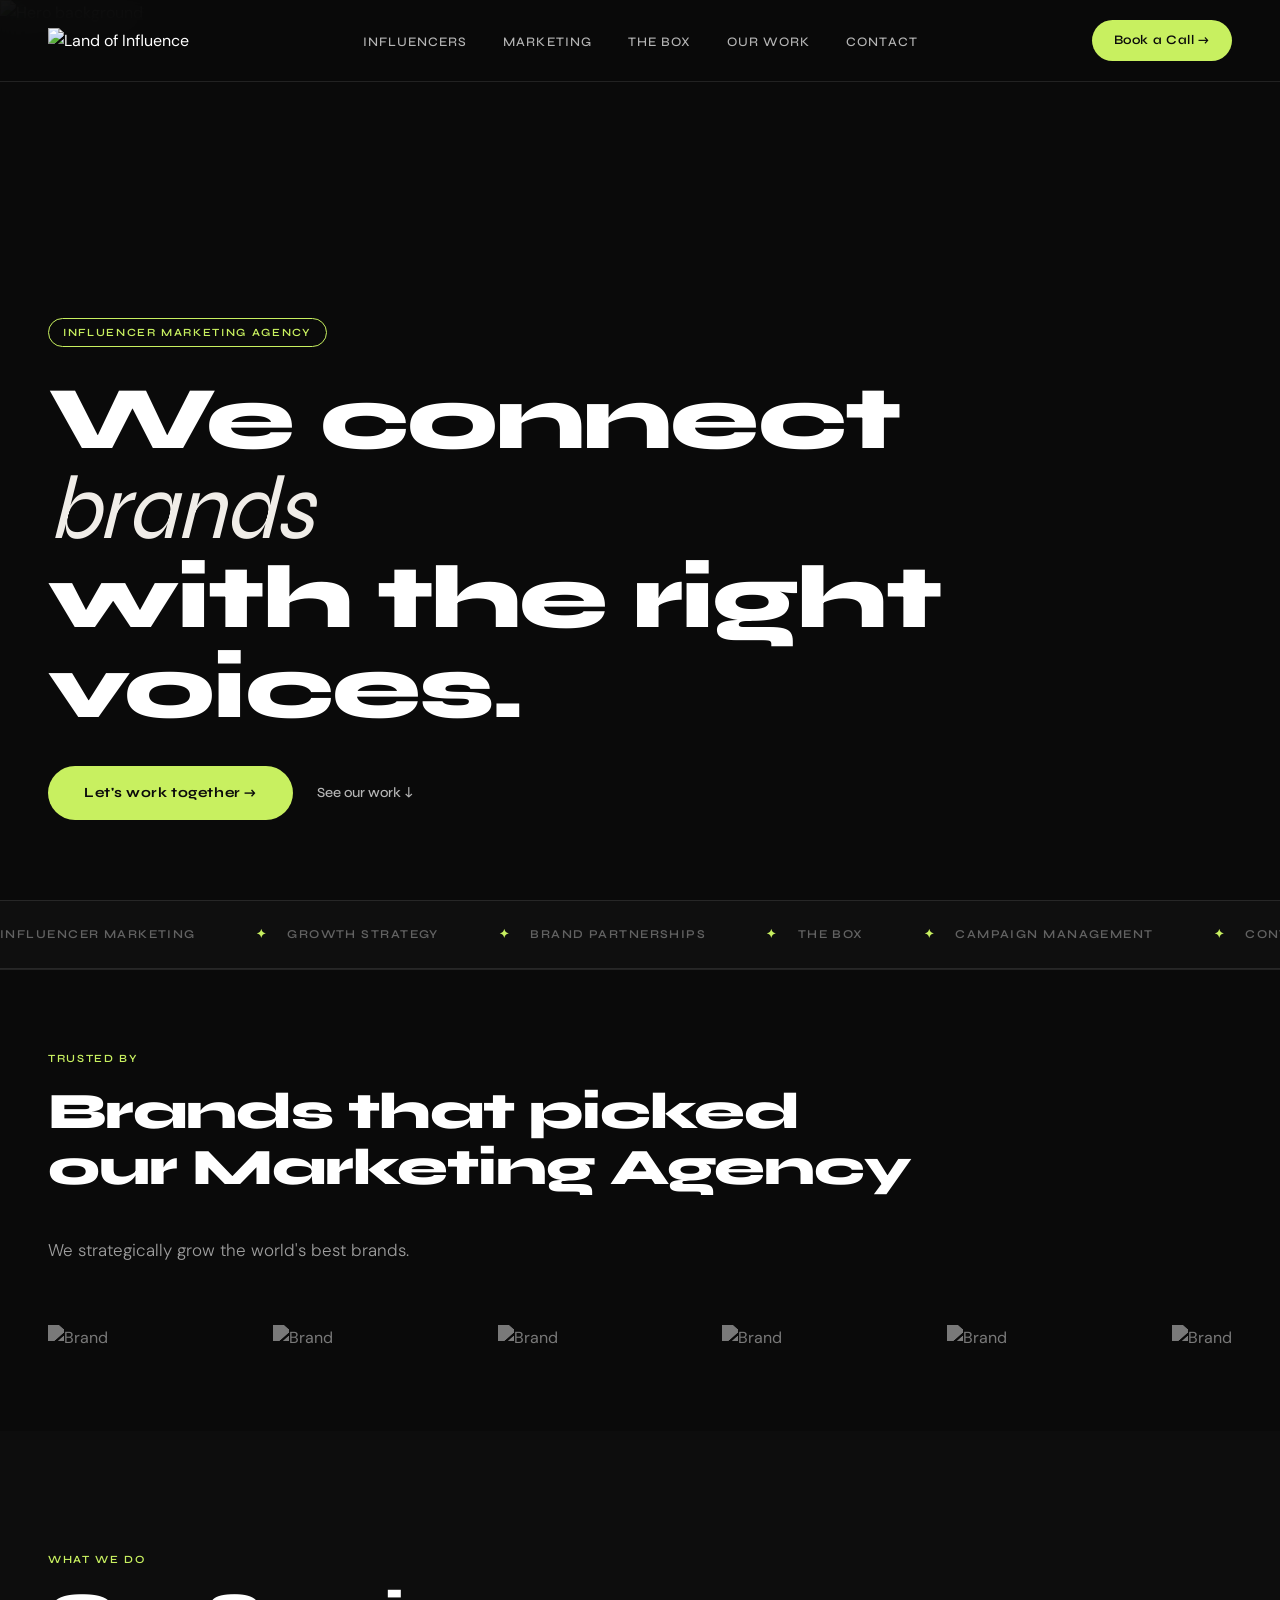
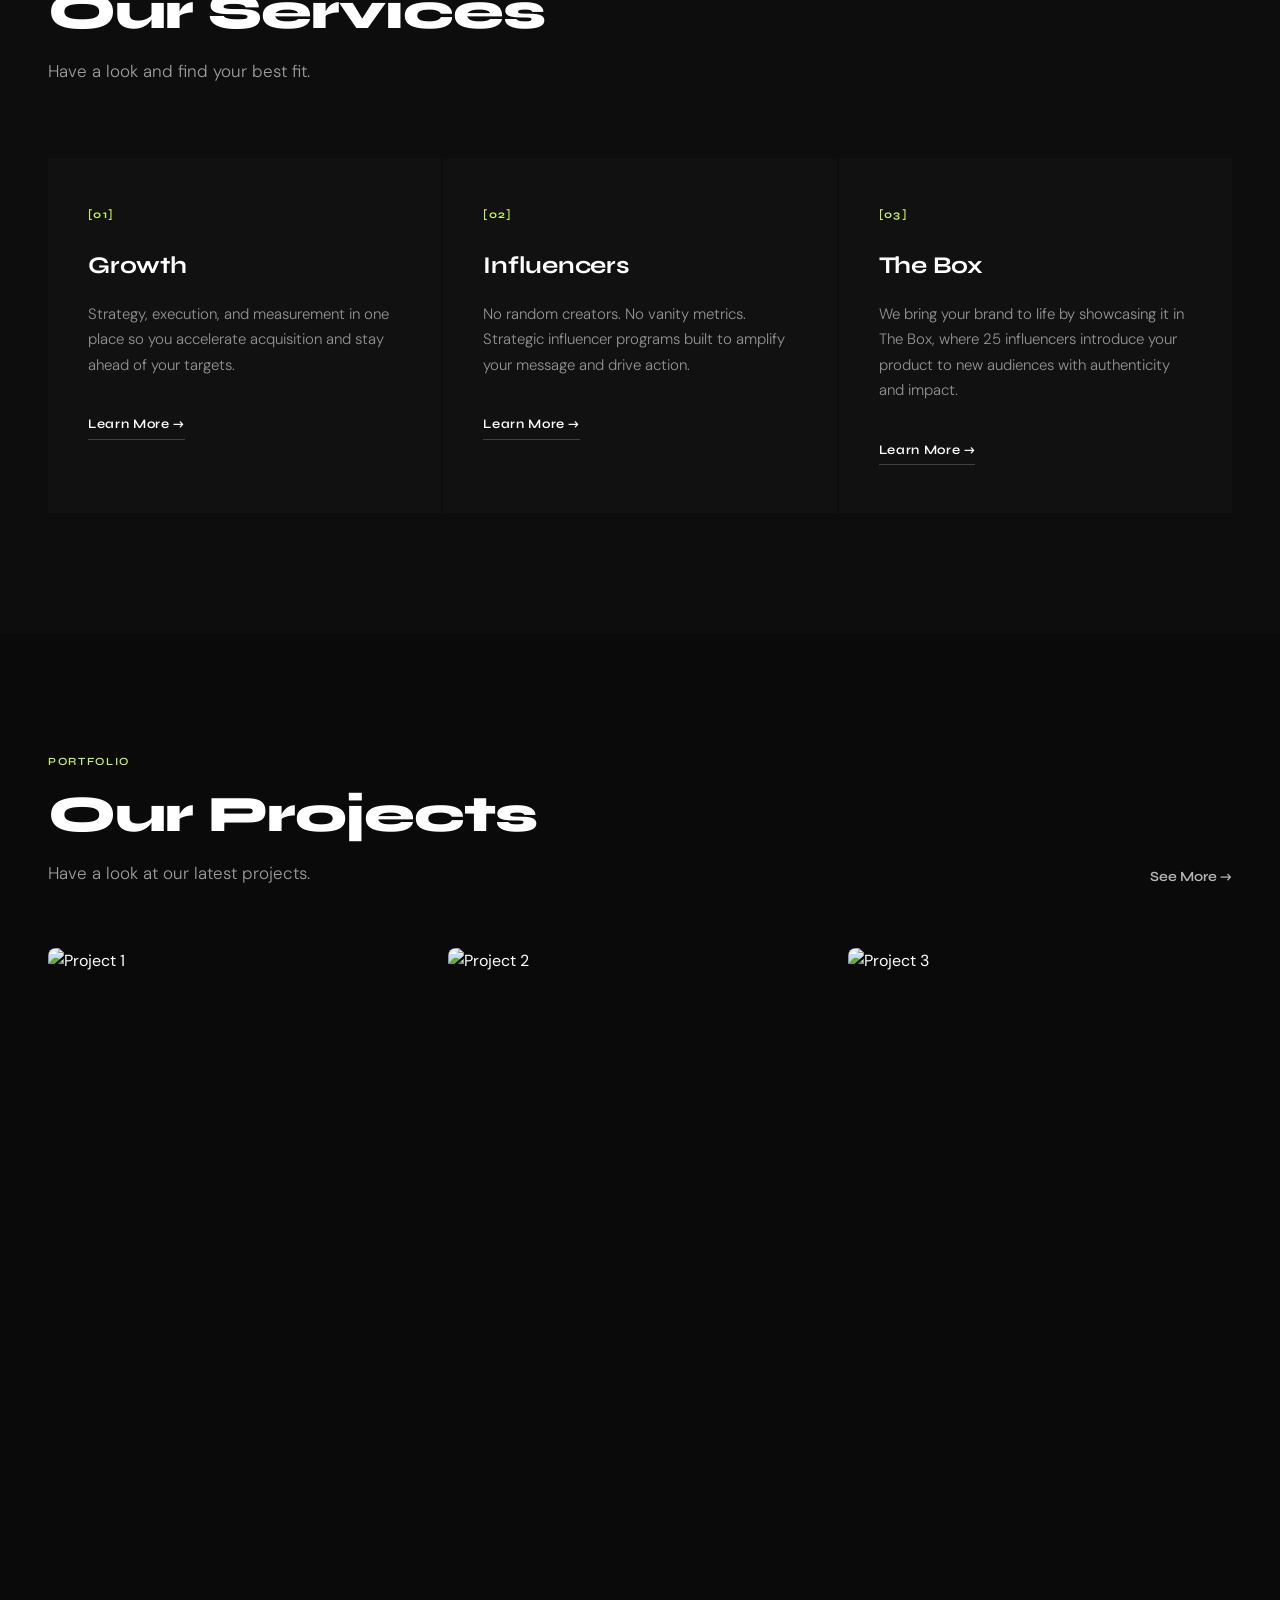
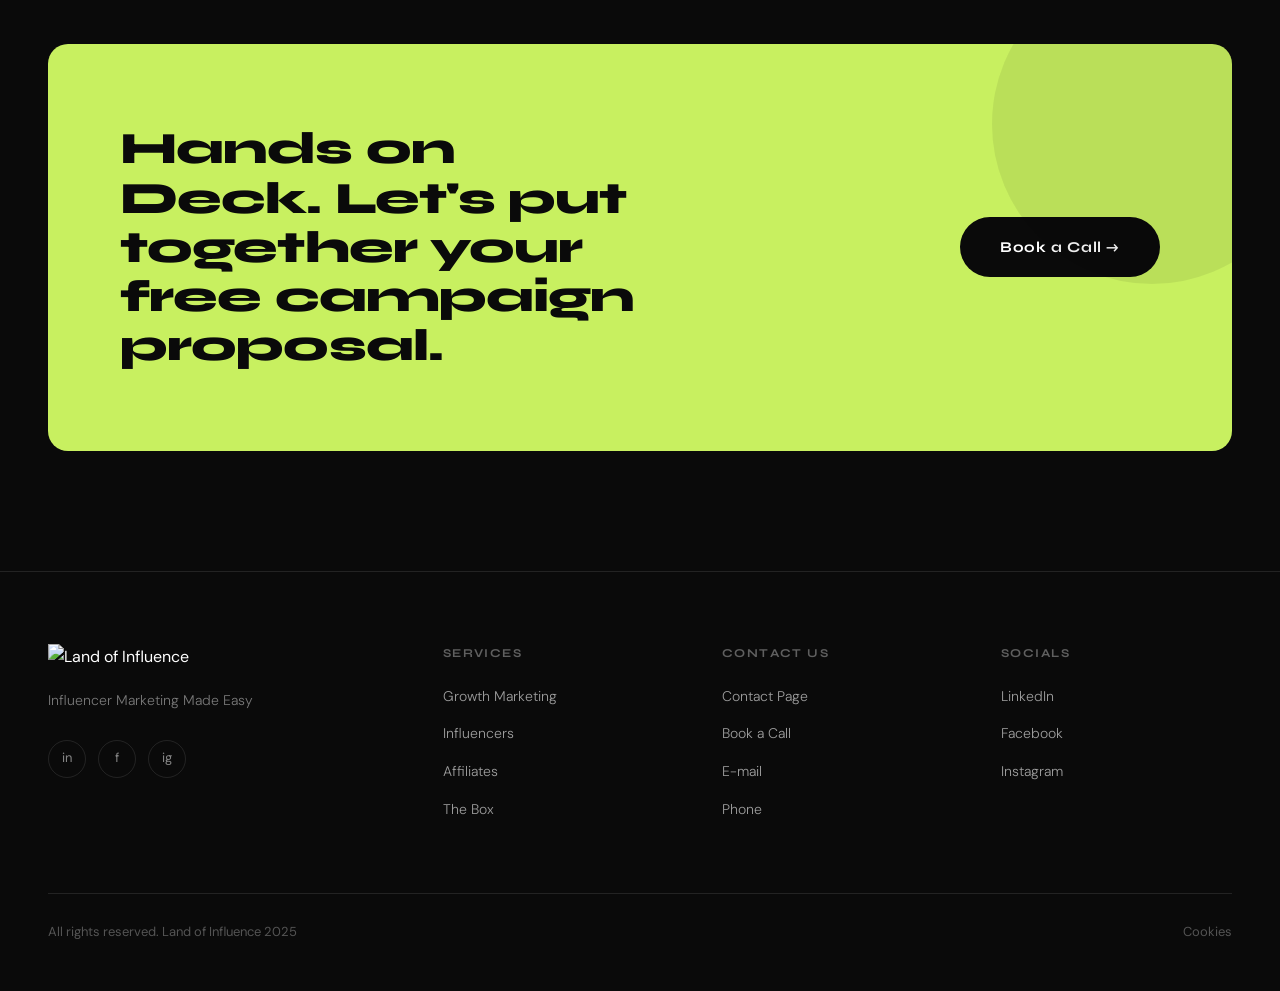
==== index.html @ e24b4d00 "Add files via upload" ====
<!DOCTYPE html>
<html lang="en">
<head>
  <meta charset="UTF-8" />
  <meta name="viewport" content="width=device-width, initial-scale=1.0" />
  <title>Land of Influence</title>
  <link href="https://fonts.googleapis.com/css2?family=Syne:wght@400;500;600;700;800&family=DM+Sans:ital,wght@0,300;0,400;0,500;1,300&display=swap" rel="stylesheet" />
  <style>
    :root {
      --black: #0a0a0a;
      --white: #ffffff;
      --off-white: #f0ede8;
      --accent: #c8f060;
      --gray: #888;
      --border: rgba(255,255,255,0.1);
    }

    *, *::before, *::after { box-sizing: border-box; margin: 0; padding: 0; }

    html { scroll-behavior: smooth; }

    body {
      background: var(--black);
      color: var(--white);
      font-family: 'DM Sans', sans-serif;
      font-size: 16px;
      line-height: 1.6;
      overflow-x: hidden;
    }

    a { color: inherit; text-decoration: none; }

    /* ── NAV ── */
    nav {
      position: fixed;
      top: 0; left: 0; right: 0;
      z-index: 100;
      display: flex;
      align-items: center;
      justify-content: space-between;
      padding: 20px 48px;
      background: rgba(10,10,10,0.85);
      backdrop-filter: blur(16px);
      border-bottom: 1px solid var(--border);
    }

    .nav-logo img {
      height: 38px;
      width: auto;
    }

    .nav-links {
      display: flex;
      gap: 36px;
      list-style: none;
    }

    .nav-links a {
      font-family: 'Syne', sans-serif;
      font-size: 13px;
      font-weight: 500;
      letter-spacing: 0.08em;
      text-transform: uppercase;
      color: rgba(255,255,255,0.7);
      transition: color 0.2s;
    }

    .nav-links a:hover { color: var(--white); }

    .nav-cta {
      font-family: 'Syne', sans-serif;
      font-size: 13px;
      font-weight: 600;
      letter-spacing: 0.05em;
      color: var(--black);
      background: var(--accent);
      padding: 10px 22px;
      border-radius: 100px;
      transition: opacity 0.2s, transform 0.2s;
    }

    .nav-cta:hover { opacity: 0.85; transform: scale(1.03); }

    .hamburger { display: none; flex-direction: column; gap: 5px; cursor: pointer; }
    .hamburger span { display: block; width: 24px; height: 2px; background: var(--white); border-radius: 2px; }

    /* ── HERO ── */
    .hero {
      min-height: 100vh;
      display: flex;
      flex-direction: column;
      justify-content: flex-end;
      padding: 0 48px 80px;
      position: relative;
      overflow: hidden;
    }

    .hero-bg {
      position: absolute;
      inset: 0;
      z-index: 0;
    }

    .hero-bg img {
      width: 100%;
      height: 100%;
      object-fit: cover;
      opacity: 0.55;
    }

    .hero-bg::after {
      content: '';
      position: absolute;
      inset: 0;
      background: linear-gradient(to bottom, rgba(10,10,10,0.3) 0%, rgba(10,10,10,0.85) 100%);
    }

    .hero-content {
      position: relative;
      z-index: 1;
      max-width: 900px;
      animation: fadeUp 1s ease both;
    }

    .hero-tag {
      display: inline-block;
      font-family: 'Syne', sans-serif;
      font-size: 11px;
      font-weight: 600;
      letter-spacing: 0.15em;
      text-transform: uppercase;
      color: var(--accent);
      border: 1px solid var(--accent);
      padding: 5px 14px;
      border-radius: 100px;
      margin-bottom: 28px;
    }

    .hero h1 {
      font-family: 'Syne', sans-serif;
      font-size: clamp(52px, 7vw, 96px);
      font-weight: 800;
      line-height: 1.0;
      letter-spacing: -0.02em;
      margin-bottom: 32px;
    }

    .hero h1 em {
      font-style: italic;
      font-weight: 400;
      color: var(--off-white);
    }

    .hero-cta-row {
      display: flex;
      align-items: center;
      gap: 24px;
      flex-wrap: wrap;
    }

    .btn-primary {
      font-family: 'Syne', sans-serif;
      font-size: 14px;
      font-weight: 700;
      letter-spacing: 0.04em;
      color: var(--black);
      background: var(--accent);
      padding: 16px 36px;
      border-radius: 100px;
      transition: transform 0.2s, box-shadow 0.2s;
      display: inline-flex;
      align-items: center;
      gap: 8px;
    }

    .btn-primary:hover {
      transform: translateY(-2px);
      box-shadow: 0 8px 32px rgba(200,240,96,0.35);
    }

    .btn-ghost {
      font-family: 'Syne', sans-serif;
      font-size: 14px;
      font-weight: 500;
      color: rgba(255,255,255,0.7);
      display: inline-flex;
      align-items: center;
      gap: 8px;
      transition: color 0.2s;
    }

    .btn-ghost:hover { color: var(--white); }

    /* ── MARQUEE ── */
    .marquee-section {
      padding: 24px 0;
      border-top: 1px solid var(--border);
      border-bottom: 1px solid var(--border);
      overflow: hidden;
      background: rgba(255,255,255,0.02);
    }

    .marquee-track {
      display: flex;
      gap: 60px;
      animation: marquee 28s linear infinite;
      white-space: nowrap;
    }

    .marquee-track:hover { animation-play-state: paused; }

    .marquee-item {
      font-family: 'Syne', sans-serif;
      font-size: 12px;
      font-weight: 600;
      letter-spacing: 0.12em;
      text-transform: uppercase;
      color: rgba(255,255,255,0.35);
      flex-shrink: 0;
    }

    .marquee-dot {
      color: var(--accent);
      margin-right: -40px;
    }

    @keyframes marquee {
      from { transform: translateX(0); }
      to { transform: translateX(-50%); }
    }

    /* ── SECTION SHARED ── */
    section { padding: 120px 48px; }

    .section-label {
      font-family: 'Syne', sans-serif;
      font-size: 11px;
      font-weight: 600;
      letter-spacing: 0.15em;
      text-transform: uppercase;
      color: var(--accent);
      margin-bottom: 16px;
    }

    .section-title {
      font-family: 'Syne', sans-serif;
      font-size: clamp(32px, 4vw, 52px);
      font-weight: 800;
      line-height: 1.1;
      letter-spacing: -0.02em;
    }

    .section-sub {
      font-size: 17px;
      font-weight: 300;
      color: rgba(255,255,255,0.6);
      max-width: 560px;
      margin-top: 16px;
      line-height: 1.7;
    }

    /* ── BRANDS ── */
    .brands-section { padding: 80px 48px; border-top: 1px solid var(--border); }

    .brands-header {
      display: flex;
      align-items: flex-end;
      justify-content: space-between;
      margin-bottom: 60px;
      gap: 24px;
      flex-wrap: wrap;
    }

    .brands-grid {
      display: flex;
      align-items: center;
      justify-content: space-between;
      gap: 48px;
      flex-wrap: wrap;
    }

    .brand-logo {
      opacity: 0.45;
      filter: brightness(0) invert(1);
      transition: opacity 0.3s;
      max-height: 36px;
      max-width: 140px;
      object-fit: contain;
    }

    .brand-logo:hover { opacity: 0.9; }

    /* ── SERVICES ── */
    .services-section { background: #0d0d0d; }

    .services-header {
      display: flex;
      align-items: flex-end;
      justify-content: space-between;
      margin-bottom: 72px;
      gap: 24px;
      flex-wrap: wrap;
    }

    .services-grid {
      display: grid;
      grid-template-columns: repeat(3, 1fr);
      gap: 2px;
    }

    .service-card {
      background: #111;
      padding: 48px 40px;
      transition: background 0.3s;
      position: relative;
      overflow: hidden;
    }

    .service-card::before {
      content: '';
      position: absolute;
      top: 0; left: 0; right: 0;
      height: 2px;
      background: var(--accent);
      transform: scaleX(0);
      transform-origin: left;
      transition: transform 0.4s ease;
    }

    .service-card:hover { background: #161616; }
    .service-card:hover::before { transform: scaleX(1); }

    .service-number {
      font-family: 'Syne', sans-serif;
      font-size: 11px;
      font-weight: 700;
      letter-spacing: 0.12em;
      color: var(--accent);
      margin-bottom: 24px;
    }

    .service-title {
      font-family: 'Syne', sans-serif;
      font-size: 24px;
      font-weight: 700;
      letter-spacing: -0.01em;
      margin-bottom: 16px;
    }

    .service-desc {
      font-size: 15px;
      font-weight: 300;
      color: rgba(255,255,255,0.55);
      line-height: 1.7;
      margin-bottom: 32px;
    }

    .service-link {
      font-family: 'Syne', sans-serif;
      font-size: 13px;
      font-weight: 600;
      letter-spacing: 0.05em;
      color: var(--white);
      display: inline-flex;
      align-items: center;
      gap: 8px;
      border-bottom: 1px solid rgba(255,255,255,0.2);
      padding-bottom: 4px;
      transition: border-color 0.2s, gap 0.2s;
    }

    .service-link:hover { border-color: var(--accent); gap: 12px; }

    /* ── PROJECTS ── */
    .projects-section { padding: 120px 48px; }

    .projects-header {
      display: flex;
      align-items: flex-end;
      justify-content: space-between;
      margin-bottom: 60px;
      flex-wrap: wrap;
      gap: 24px;
    }

    .projects-grid {
      display: grid;
      grid-template-columns: repeat(3, 1fr);
      gap: 16px;
    }

    .project-card {
      aspect-ratio: 2/3;
      overflow: hidden;
      border-radius: 8px;
      position: relative;
      cursor: pointer;
    }

    .project-card img {
      width: 100%;
      height: 100%;
      object-fit: cover;
      transition: transform 0.6s ease;
    }

    .project-card:hover img { transform: scale(1.05); }

    .project-card-overlay {
      position: absolute;
      inset: 0;
      background: linear-gradient(to top, rgba(0,0,0,0.7) 0%, transparent 60%);
      opacity: 0;
      transition: opacity 0.3s;
      display: flex;
      align-items: flex-end;
      padding: 28px;
    }

    .project-card:hover .project-card-overlay { opacity: 1; }

    .project-card-label {
      font-family: 'Syne', sans-serif;
      font-size: 13px;
      font-weight: 600;
      letter-spacing: 0.05em;
      color: var(--white);
    }

    /* ── CTA BANNER ── */
    .cta-banner {
      margin: 0 48px 120px;
      border-radius: 20px;
      background: var(--accent);
      padding: 80px 72px;
      display: flex;
      align-items: center;
      justify-content: space-between;
      gap: 48px;
      flex-wrap: wrap;
      position: relative;
      overflow: hidden;
    }

    .cta-banner::before {
      content: '';
      position: absolute;
      top: -80px; right: -80px;
      width: 320px; height: 320px;
      border-radius: 50%;
      background: rgba(0,0,0,0.07);
    }

    .cta-banner-title {
      font-family: 'Syne', sans-serif;
      font-size: clamp(28px, 3.5vw, 48px);
      font-weight: 800;
      color: var(--black);
      line-height: 1.1;
      letter-spacing: -0.02em;
      max-width: 520px;
    }

    .btn-dark {
      font-family: 'Syne', sans-serif;
      font-size: 15px;
      font-weight: 700;
      letter-spacing: 0.04em;
      color: var(--white);
      background: var(--black);
      padding: 18px 40px;
      border-radius: 100px;
      transition: transform 0.2s, box-shadow 0.2s;
      white-space: nowrap;
      display: inline-flex;
      align-items: center;
      gap: 10px;
    }

    .btn-dark:hover {
      transform: translateY(-2px);
      box-shadow: 0 12px 40px rgba(0,0,0,0.35);
    }

    /* ── FOOTER ── */
    footer {
      border-top: 1px solid var(--border);
      padding: 72px 48px 48px;
    }

    .footer-top {
      display: grid;
      grid-template-columns: 1.5fr 1fr 1fr 1fr;
      gap: 48px;
      margin-bottom: 72px;
    }

    .footer-brand-logo {
      height: 42px;
      width: auto;
      margin-bottom: 20px;
    }

    .footer-tagline {
      font-size: 14px;
      font-weight: 300;
      color: rgba(255,255,255,0.45);
      line-height: 1.6;
      max-width: 240px;
      margin-bottom: 28px;
    }

    .footer-socials {
      display: flex;
      gap: 12px;
    }

    .social-btn {
      width: 38px; height: 38px;
      border: 1px solid var(--border);
      border-radius: 50%;
      display: flex;
      align-items: center;
      justify-content: center;
      color: rgba(255,255,255,0.5);
      font-size: 13px;
      transition: border-color 0.2s, color 0.2s;
    }

    .social-btn:hover { border-color: var(--white); color: var(--white); }

    .footer-col-title {
      font-family: 'Syne', sans-serif;
      font-size: 12px;
      font-weight: 700;
      letter-spacing: 0.12em;
      text-transform: uppercase;
      color: rgba(255,255,255,0.35);
      margin-bottom: 20px;
    }

    .footer-links {
      list-style: none;
      display: flex;
      flex-direction: column;
      gap: 12px;
    }

    .footer-links a {
      font-size: 14px;
      font-weight: 300;
      color: rgba(255,255,255,0.6);
      transition: color 0.2s;
    }

    .footer-links a:hover { color: var(--white); }

    .footer-bottom {
      border-top: 1px solid var(--border);
      padding-top: 28px;
      display: flex;
      align-items: center;
      justify-content: space-between;
      flex-wrap: wrap;
      gap: 16px;
    }

    .footer-copy {
      font-size: 13px;
      color: rgba(255,255,255,0.3);
    }

    /* ── ANIMATIONS ── */
    @keyframes fadeUp {
      from { opacity: 0; transform: translateY(32px); }
      to { opacity: 1; transform: translateY(0); }
    }

    .fade-up {
      opacity: 0;
      transform: translateY(24px);
      transition: opacity 0.7s ease, transform 0.7s ease;
    }

    .fade-up.visible {
      opacity: 1;
      transform: translateY(0);
    }

    /* ── MOBILE ── */
    @media (max-width: 900px) {
      nav { padding: 16px 24px; }
      .nav-links, .nav-cta { display: none; }
      .hamburger { display: flex; }

      section, .brands-section { padding: 80px 24px; }
      .hero { padding: 0 24px 64px; }

      .services-grid { grid-template-columns: 1fr; }
      .projects-grid { grid-template-columns: 1fr 1fr; }

      .cta-banner { margin: 0 24px 80px; padding: 48px 32px; }

      .footer-top { grid-template-columns: 1fr 1fr; gap: 40px; }

      .brands-header, .services-header, .projects-header { flex-direction: column; align-items: flex-start; }
    }

    @media (max-width: 560px) {
      .projects-grid { grid-template-columns: 1fr; }
      .footer-top { grid-template-columns: 1fr; }
    }
  </style>
</head>
<body>

  <!-- NAV -->
  <nav>
    <a href="/" class="nav-logo">
      <img src="https://framerusercontent.com/images/yzHXQ9xClE8o373j4yWtCoLI.png?scale-down-to=512" alt="Land of Influence" />
    </a>
    <ul class="nav-links">
      <li><a href="/influencers">Influencers</a></li>
      <li><a href="/marketing">Marketing</a></li>
      <li><a href="/the-box">The Box</a></li>
      <li><a href="/work">Our Work</a></li>
      <li><a href="/worktogether">Contact</a></li>
    </ul>
    <a href="https://calendly.com/cuba-percy/30min" class="nav-cta">Book a Call →</a>
    <div class="hamburger">
      <span></span><span></span><span></span>
    </div>
  </nav>

  <!-- HERO -->
  <section class="hero">
    <div class="hero-bg">
      <img src="https://framerusercontent.com/images/YAJjFTtRIIezxKmMY76kjGZM0.png?width=1496" alt="Hero background" />
    </div>
    <div class="hero-content">
      <span class="hero-tag">Influencer Marketing Agency</span>
      <h1>We connect <em>brands</em><br>with the right<br>voices.</h1>
      <div class="hero-cta-row">
        <a href="https://www.landofinfluence.com/worktogether" class="btn-primary">Let's work together →</a>
        <a href="https://www.landofinfluence.com/work" class="btn-ghost">See our work ↓</a>
      </div>
    </div>
  </section>

  <!-- MARQUEE -->
  <div class="marquee-section">
    <div class="marquee-track">
      <span class="marquee-item">Influencer Marketing</span>
      <span class="marquee-item marquee-dot">✦</span>
      <span class="marquee-item">Growth Strategy</span>
      <span class="marquee-item marquee-dot">✦</span>
      <span class="marquee-item">Brand Partnerships</span>
      <span class="marquee-item marquee-dot">✦</span>
      <span class="marquee-item">The Box</span>
      <span class="marquee-item marquee-dot">✦</span>
      <span class="marquee-item">Campaign Management</span>
      <span class="marquee-item marquee-dot">✦</span>
      <span class="marquee-item">Content Creation</span>
      <span class="marquee-item marquee-dot">✦</span>
      <!-- duplicate for seamless loop -->
      <span class="marquee-item">Influencer Marketing</span>
      <span class="marquee-item marquee-dot">✦</span>
      <span class="marquee-item">Growth Strategy</span>
      <span class="marquee-item marquee-dot">✦</span>
      <span class="marquee-item">Brand Partnerships</span>
      <span class="marquee-item marquee-dot">✦</span>
      <span class="marquee-item">The Box</span>
      <span class="marquee-item marquee-dot">✦</span>
      <span class="marquee-item">Campaign Management</span>
      <span class="marquee-item marquee-dot">✦</span>
      <span class="marquee-item">Content Creation</span>
      <span class="marquee-item marquee-dot">✦</span>
    </div>
  </div>

  <!-- BRANDS -->
  <div class="brands-section fade-up">
    <div class="brands-header">
      <div>
        <p class="section-label">Trusted By</p>
        <h2 class="section-title">Brands that picked<br>our Marketing Agency</h2>
      </div>
      <p class="section-sub">We strategically grow the world's best brands.</p>
    </div>
    <div class="brands-grid">
      <img class="brand-logo" src="https://framerusercontent.com/images/hUNUpxiLNXI3P502KZnyhPGhpM.png?width=340" alt="Brand" />
      <img class="brand-logo" src="https://framerusercontent.com/images/YZhXSU03lv9tImhPThQR25WZmY.png?width=151" alt="Brand" />
      <img class="brand-logo" src="https://framerusercontent.com/images/iXaApeGH6dSSlM9boru4qX7GKQ.png?width=242" alt="Brand" />
      <img class="brand-logo" src="https://framerusercontent.com/images/YjoHhdyj2pg56nU5xSpXs2Lvh8.png?width=168" alt="Brand" />
      <img class="brand-logo" src="https://framerusercontent.com/images/BKdK2JFYlvw3COKOmdikF8rNNv4.png?width=340" alt="Brand" />
      <img class="brand-logo" src="https://framerusercontent.com/images/pZrYZi2ZpcvaWxGfoXSSevG7o.png?width=198" alt="Brand" />
    </div>
  </div>

  <!-- SERVICES -->
  <section class="services-section fade-up">
    <div class="services-header">
      <div>
        <p class="section-label">What We Do</p>
        <h2 class="section-title">Our Services</h2>
        <p class="section-sub">Have a look and find your best fit.</p>
      </div>
    </div>
    <div class="services-grid">
      <div class="service-card">
        <p class="service-number">[01]</p>
        <h3 class="service-title">Growth</h3>
        <p class="service-desc">Strategy, execution, and measurement in one place so you accelerate acquisition and stay ahead of your targets.</p>
        <a href="https://www.landofinfluence.com/influencers" class="service-link">Learn More →</a>
      </div>
      <div class="service-card">
        <p class="service-number">[02]</p>
        <h3 class="service-title">Influencers</h3>
        <p class="service-desc">No random creators. No vanity metrics. Strategic influencer programs built to amplify your message and drive action.</p>
        <a href="https://www.landofinfluence.com/marketing" class="service-link">Learn More →</a>
      </div>
      <div class="service-card">
        <p class="service-number">[03]</p>
        <h3 class="service-title">The Box</h3>
        <p class="service-desc">We bring your brand to life by showcasing it in The Box, where 25 influencers introduce your product to new audiences with authenticity and impact.</p>
        <a href="https://www.landofinfluence.com/the-box" class="service-link">Learn More →</a>
      </div>
    </div>
  </section>

  <!-- PROJECTS -->
  <section class="projects-section fade-up">
    <div class="projects-header">
      <div>
        <p class="section-label">Portfolio</p>
        <h2 class="section-title">Our Projects</h2>
        <p class="section-sub">Have a look at our latest projects.</p>
      </div>
      <a href="https://www.landofinfluence.com/work" class="btn-ghost" style="font-family:'Syne',sans-serif;font-size:14px;font-weight:600;">See More →</a>
    </div>
    <div class="projects-grid">
      <div class="project-card">
        <img src="https://framerusercontent.com/images/hGFPg0LpyASaz5XNrZZDMCmm6kE.jpg?width=1024" alt="Project 1" />
        <div class="project-card-overlay"><span class="project-card-label">Campaign 01</span></div>
      </div>
      <div class="project-card">
        <img src="https://framerusercontent.com/images/c8QzXHBgbO9JdvA2eibnDRkCnPg.jpg?width=1024" alt="Project 2" />
        <div class="project-card-overlay"><span class="project-card-label">Campaign 02</span></div>
      </div>
      <div class="project-card">
        <img src="https://framerusercontent.com/images/e314bE9OJglNpn13Zkw5oNH3Nc.jpg?width=800" alt="Project 3" />
        <div class="project-card-overlay"><span class="project-card-label">Campaign 03</span></div>
      </div>
    </div>
  </section>

  <!-- CTA BANNER -->
  <div class="cta-banner fade-up">
    <h2 class="cta-banner-title">Hands on Deck. Let's put together your free campaign proposal.</h2>
    <a href="https://calendly.com/cuba-percy/30min" class="btn-dark">Book a Call →</a>
  </div>

  <!-- FOOTER -->
  <footer>
    <div class="footer-top">
      <div>
        <img class="footer-brand-logo" src="https://framerusercontent.com/images/wNCoqqxRUbwaSRavx7i0xZiAo.png?width=291" alt="Land of Influence" />
        <p class="footer-tagline">Influencer Marketing Made Easy</p>
        <div class="footer-socials">
          <a href="https://linkedin.com" class="social-btn" aria-label="LinkedIn">in</a>
          <a href="https://facebook.com" class="social-btn" aria-label="Facebook">f</a>
          <a href="https://instagram.com" class="social-btn" aria-label="Instagram">ig</a>
        </div>
      </div>
      <div>
        <p class="footer-col-title">Services</p>
        <ul class="footer-links">
          <li><a href="https://www.landofinfluence.com/marketing">Growth Marketing</a></li>
          <li><a href="https://www.landofinfluence.com/influencers">Influencers</a></li>
          <li><a href="https://www.landofinfluence.com/influencers">Affiliates</a></li>
          <li><a href="https://www.landofinfluence.com/the-box">The Box</a></li>
        </ul>
      </div>
      <div>
        <p class="footer-col-title">Contact Us</p>
        <ul class="footer-links">
          <li><a href="https://www.landofinfluence.com/worktogether">Contact Page</a></li>
          <li><a href="https://calendly.com/cuba-percy/30min">Book a Call</a></li>
          <li><a href="mailto:hello@landofinfluence.com">E-mail</a></li>
          <li><a href="tel:+1234567890">Phone</a></li>
        </ul>
      </div>
      <div>
        <p class="footer-col-title">Socials</p>
        <ul class="footer-links">
          <li><a href="https://linkedin.com">LinkedIn</a></li>
          <li><a href="https://facebook.com">Facebook</a></li>
          <li><a href="https://instagram.com">Instagram</a></li>
        </ul>
      </div>
    </div>
    <div class="footer-bottom">
      <p class="footer-copy">All rights reserved. Land of Influence 2025</p>
      <p class="footer-copy">Cookies</p>
    </div>
  </footer>

  <script>
    // Scroll-triggered fade-up
    const observer = new IntersectionObserver((entries) => {
      entries.forEach(e => { if (e.isIntersecting) e.target.classList.add('visible'); });
    }, { threshold: 0.1 });

    document.querySelectorAll('.fade-up').forEach(el => observer.observe(el));

    // Stagger service cards
    document.querySelectorAll('.service-card').forEach((card, i) => {
      card.style.transitionDelay = `${i * 0.1}s`;
      card.classList.add('fade-up');
      observer.observe(card);
    });
  </script>
</body>
</html>
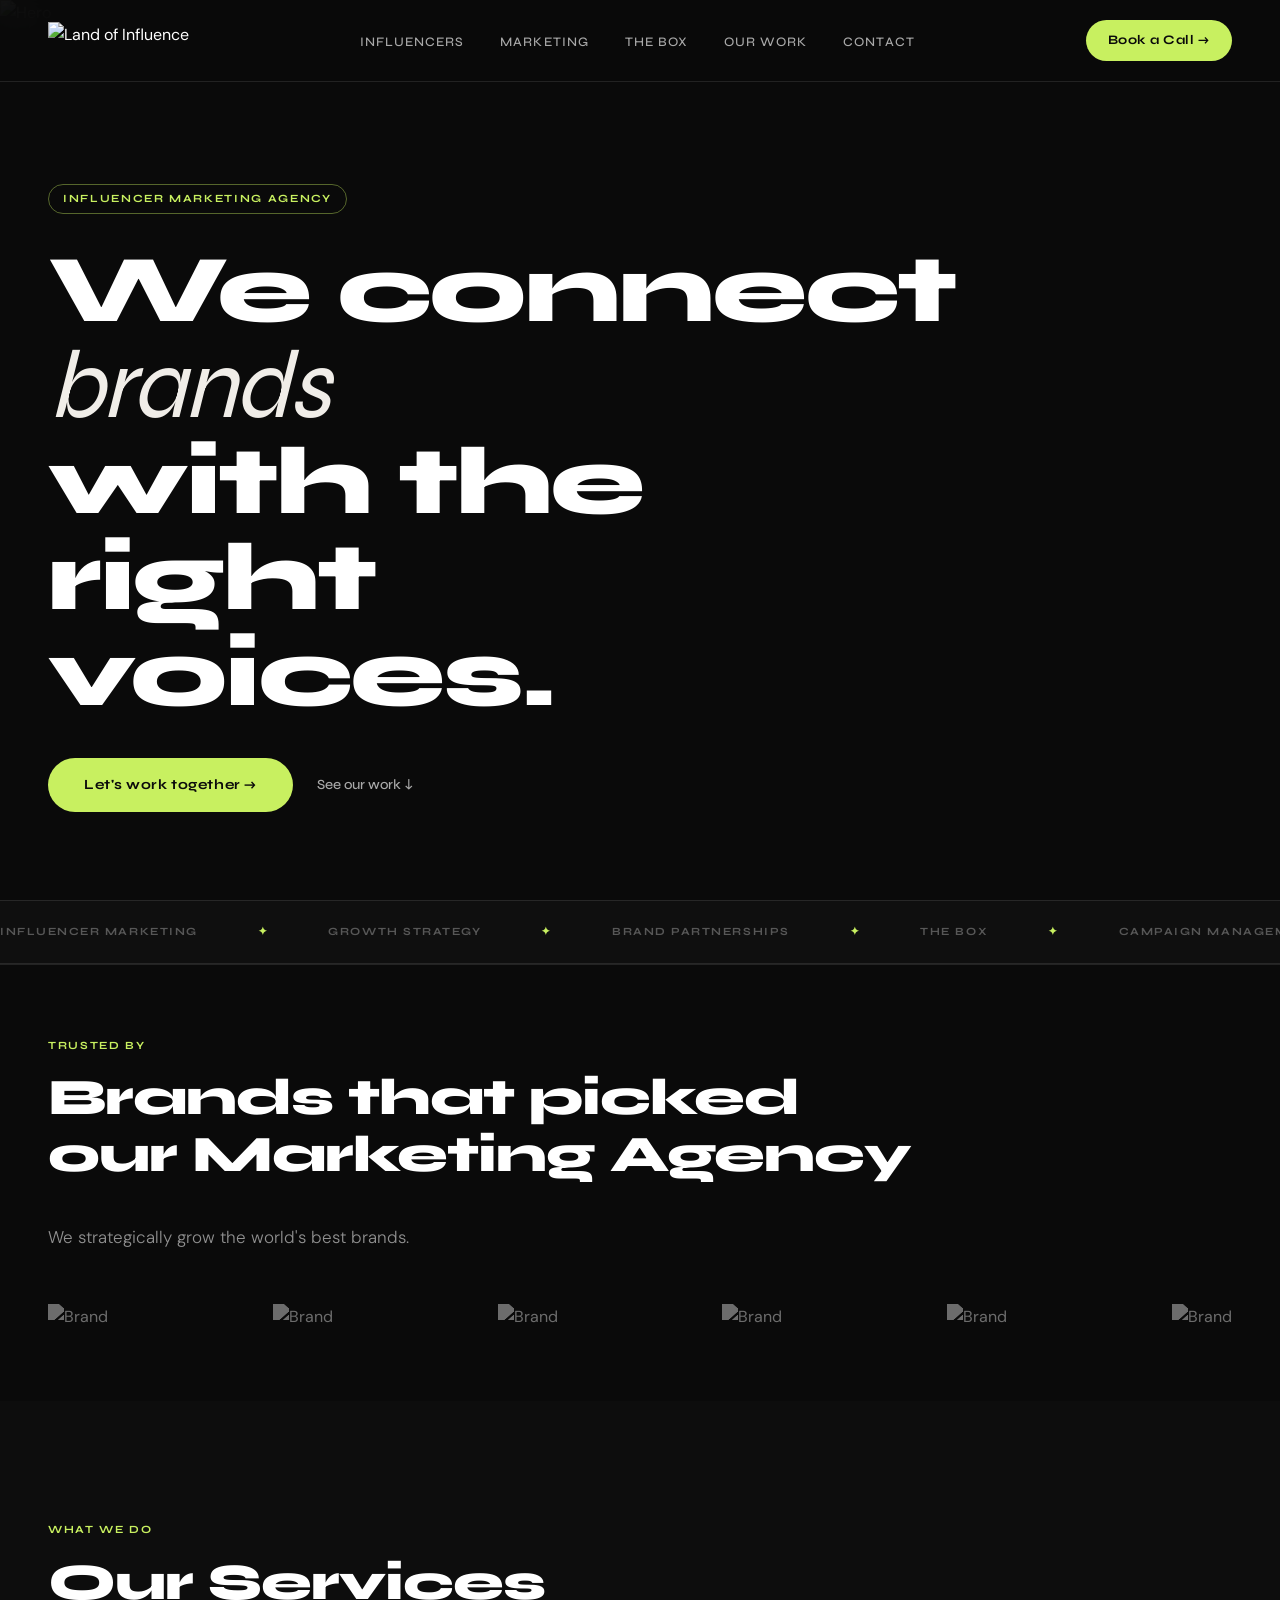
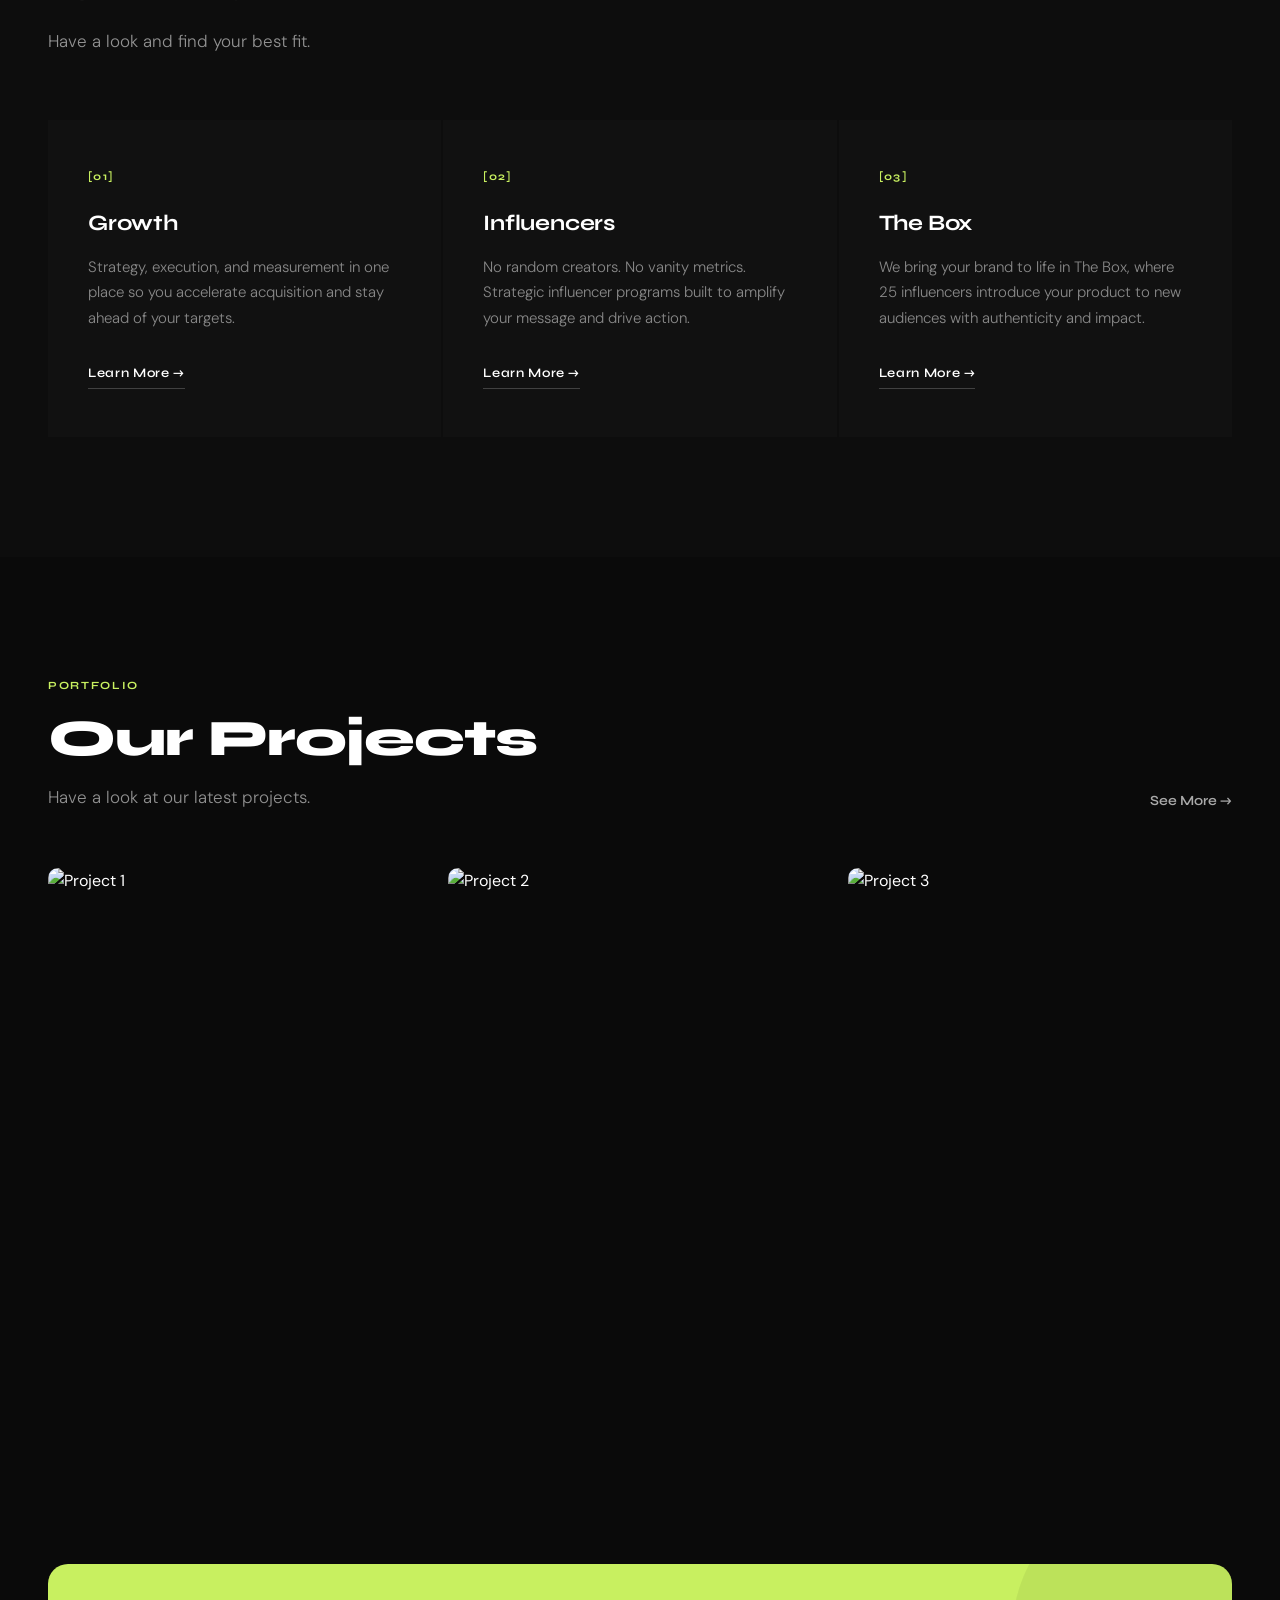
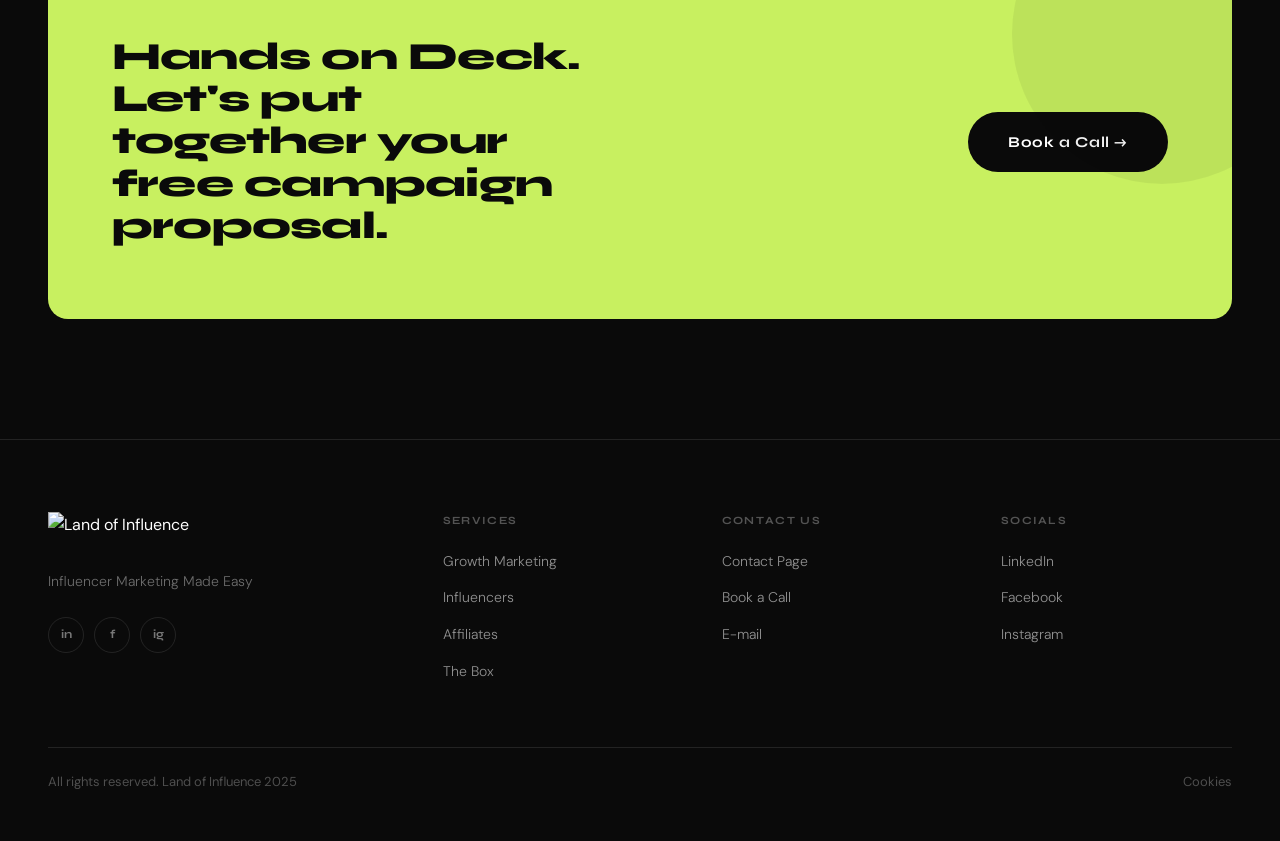
==== commit 9d342c39: "Add files via upload" ====
--- a/index.html
+++ b/index.html
@@ -3,703 +3,103 @@
 <head>
   <meta charset="UTF-8" />
   <meta name="viewport" content="width=device-width, initial-scale=1.0" />
-  <title>Land of Influence</title>
-  <link href="https://fonts.googleapis.com/css2?family=Syne:wght@400;500;600;700;800&family=DM+Sans:ital,wght@0,300;0,400;0,500;1,300&display=swap" rel="stylesheet" />
+  <title>Land of Influence — Influencer Marketing Agency</title>
+  <link rel="stylesheet" href="shared.css" />
   <style>
-    :root {
-      --black: #0a0a0a;
-      --white: #ffffff;
-      --off-white: #f0ede8;
-      --accent: #c8f060;
-      --gray: #888;
-      --border: rgba(255,255,255,0.1);
-    }
-
-    *, *::before, *::after { box-sizing: border-box; margin: 0; padding: 0; }
-
-    html { scroll-behavior: smooth; }
-
-    body {
-      background: var(--black);
-      color: var(--white);
-      font-family: 'DM Sans', sans-serif;
-      font-size: 16px;
-      line-height: 1.6;
-      overflow-x: hidden;
-    }
-
-    a { color: inherit; text-decoration: none; }
-
-    /* ── NAV ── */
-    nav {
-      position: fixed;
-      top: 0; left: 0; right: 0;
-      z-index: 100;
-      display: flex;
-      align-items: center;
-      justify-content: space-between;
-      padding: 20px 48px;
-      background: rgba(10,10,10,0.85);
-      backdrop-filter: blur(16px);
-      border-bottom: 1px solid var(--border);
-    }
-
-    .nav-logo img {
-      height: 38px;
-      width: auto;
-    }
-
-    .nav-links {
-      display: flex;
-      gap: 36px;
-      list-style: none;
-    }
-
-    .nav-links a {
-      font-family: 'Syne', sans-serif;
-      font-size: 13px;
-      font-weight: 500;
-      letter-spacing: 0.08em;
-      text-transform: uppercase;
-      color: rgba(255,255,255,0.7);
-      transition: color 0.2s;
-    }
-
-    .nav-links a:hover { color: var(--white); }
-
-    .nav-cta {
-      font-family: 'Syne', sans-serif;
-      font-size: 13px;
-      font-weight: 600;
-      letter-spacing: 0.05em;
-      color: var(--black);
-      background: var(--accent);
-      padding: 10px 22px;
-      border-radius: 100px;
-      transition: opacity 0.2s, transform 0.2s;
-    }
-
-    .nav-cta:hover { opacity: 0.85; transform: scale(1.03); }
-
-    .hamburger { display: none; flex-direction: column; gap: 5px; cursor: pointer; }
-    .hamburger span { display: block; width: 24px; height: 2px; background: var(--white); border-radius: 2px; }
-
     /* ── HERO ── */
     .hero {
       min-height: 100vh;
-      display: flex;
-      flex-direction: column;
+      display: flex; flex-direction: column;
       justify-content: flex-end;
-      padding: 0 48px 80px;
-      position: relative;
-      overflow: hidden;
+      padding: 0 48px 88px;
+      position: relative; overflow: hidden;
+    }
+    .hero-bg { position: absolute; inset: 0; z-index: 0; }
+    .hero-bg img { width: 100%; height: 100%; object-fit: cover; opacity: 0.5; }
+    .hero-bg::after {
+      content: ''; position: absolute; inset: 0;
+      background: linear-gradient(to bottom, rgba(10,10,10,0.2) 0%, rgba(10,10,10,0.88) 100%);
+    }
+    .hero-content {
+      position: relative; z-index: 1; max-width: 920px;
+      animation: fadeUp 1s ease both;
+    }
+    .hero-tag {
+      display: inline-block;
+      font-family: 'Syne', sans-serif; font-size: 11px; font-weight: 700;
+      letter-spacing: 0.15em; text-transform: uppercase;
+      color: var(--accent); border: 1px solid rgba(200,240,96,0.4);
+      padding: 5px 14px; border-radius: 100px; margin-bottom: 28px;
+    }
+    .hero h1 {
+      font-family: 'Syne', sans-serif;
+      font-size: clamp(52px, 7.5vw, 100px);
+      font-weight: 800; line-height: 1.0; letter-spacing: -0.025em; margin-bottom: 36px;
+    }
+    .hero h1 em { font-style: italic; font-weight: 400; color: var(--off-white); }
+    .hero-cta-row { display: flex; align-items: center; gap: 24px; flex-wrap: wrap; }
+
+    /* ── PROJECTS SECTION ── */
+    .projects-header {
+      display: flex; align-items: flex-end;
+      justify-content: space-between; margin-bottom: 56px;
+      flex-wrap: wrap; gap: 24px;
+    }
+    .projects-grid {
+      display: grid; grid-template-columns: repeat(3, 1fr); gap: 16px;
+    }
+    .project-card {
+      aspect-ratio: 2/3; overflow: hidden; border-radius: 10px;
+      position: relative; cursor: pointer;
+    }
+    .project-card img { width: 100%; height: 100%; object-fit: cover; transition: transform 0.6s ease; }
+    .project-card:hover img { transform: scale(1.05); }
+    .project-overlay {
+      position: absolute; inset: 0;
+      background: linear-gradient(to top, rgba(0,0,0,0.65) 0%, transparent 55%);
+      opacity: 0; transition: opacity 0.3s;
+      display: flex; align-items: flex-end; padding: 24px;
+    }
+    .project-card:hover .project-overlay { opacity: 1; }
+    .project-label {
+      font-family: 'Syne', sans-serif; font-size: 13px; font-weight: 600; letter-spacing: 0.05em;
     }
 
-    .hero-bg {
-      position: absolute;
-      inset: 0;
-      z-index: 0;
+    @media (max-width: 900px) {
+      .hero { padding: 0 24px 72px; }
+      .projects-grid { grid-template-columns: 1fr 1fr; }
     }
-
-    .hero-bg img {
-      width: 100%;
-      height: 100%;
-      object-fit: cover;
-      opacity: 0.55;
-    }
-
-    .hero-bg::after {
-      content: '';
-      position: absolute;
-      inset: 0;
-      background: linear-gradient(to bottom, rgba(10,10,10,0.3) 0%, rgba(10,10,10,0.85) 100%);
-    }
-
-    .hero-content {
-      position: relative;
-      z-index: 1;
-      max-width: 900px;
-      animation: fadeUp 1s ease both;
-    }
-
-    .hero-tag {
-      display: inline-block;
-      font-family: 'Syne', sans-serif;
-      font-size: 11px;
-      font-weight: 600;
-      letter-spacing: 0.15em;
-      text-transform: uppercase;
-      color: var(--accent);
-      border: 1px solid var(--accent);
-      padding: 5px 14px;
-      border-radius: 100px;
-      margin-bottom: 28px;
-    }
-
-    .hero h1 {
-      font-family: 'Syne', sans-serif;
-      font-size: clamp(52px, 7vw, 96px);
-      font-weight: 800;
-      line-height: 1.0;
-      letter-spacing: -0.02em;
-      margin-bottom: 32px;
-    }
-
-    .hero h1 em {
-      font-style: italic;
-      font-weight: 400;
-      color: var(--off-white);
-    }
-
-    .hero-cta-row {
-      display: flex;
-      align-items: center;
-      gap: 24px;
-      flex-wrap: wrap;
-    }
-
-    .btn-primary {
-      font-family: 'Syne', sans-serif;
-      font-size: 14px;
-      font-weight: 700;
-      letter-spacing: 0.04em;
-      color: var(--black);
-      background: var(--accent);
-      padding: 16px 36px;
-      border-radius: 100px;
-      transition: transform 0.2s, box-shadow 0.2s;
-      display: inline-flex;
-      align-items: center;
-      gap: 8px;
-    }
-
-    .btn-primary:hover {
-      transform: translateY(-2px);
-      box-shadow: 0 8px 32px rgba(200,240,96,0.35);
-    }
-
-    .btn-ghost {
-      font-family: 'Syne', sans-serif;
-      font-size: 14px;
-      font-weight: 500;
-      color: rgba(255,255,255,0.7);
-      display: inline-flex;
-      align-items: center;
-      gap: 8px;
-      transition: color 0.2s;
-    }
-
-    .btn-ghost:hover { color: var(--white); }
-
-    /* ── MARQUEE ── */
-    .marquee-section {
-      padding: 24px 0;
-      border-top: 1px solid var(--border);
-      border-bottom: 1px solid var(--border);
-      overflow: hidden;
-      background: rgba(255,255,255,0.02);
-    }
-
-    .marquee-track {
-      display: flex;
-      gap: 60px;
-      animation: marquee 28s linear infinite;
-      white-space: nowrap;
-    }
-
-    .marquee-track:hover { animation-play-state: paused; }
-
-    .marquee-item {
-      font-family: 'Syne', sans-serif;
-      font-size: 12px;
-      font-weight: 600;
-      letter-spacing: 0.12em;
-      text-transform: uppercase;
-      color: rgba(255,255,255,0.35);
-      flex-shrink: 0;
-    }
-
-    .marquee-dot {
-      color: var(--accent);
-      margin-right: -40px;
-    }
-
-    @keyframes marquee {
-      from { transform: translateX(0); }
-      to { transform: translateX(-50%); }
-    }
-
-    /* ── SECTION SHARED ── */
-    section { padding: 120px 48px; }
-
-    .section-label {
-      font-family: 'Syne', sans-serif;
-      font-size: 11px;
-      font-weight: 600;
-      letter-spacing: 0.15em;
-      text-transform: uppercase;
-      color: var(--accent);
-      margin-bottom: 16px;
-    }
-
-    .section-title {
-      font-family: 'Syne', sans-serif;
-      font-size: clamp(32px, 4vw, 52px);
-      font-weight: 800;
-      line-height: 1.1;
-      letter-spacing: -0.02em;
-    }
-
-    .section-sub {
-      font-size: 17px;
-      font-weight: 300;
-      color: rgba(255,255,255,0.6);
-      max-width: 560px;
-      margin-top: 16px;
-      line-height: 1.7;
-    }
-
-    /* ── BRANDS ── */
-    .brands-section { padding: 80px 48px; border-top: 1px solid var(--border); }
-
-    .brands-header {
-      display: flex;
-      align-items: flex-end;
-      justify-content: space-between;
-      margin-bottom: 60px;
-      gap: 24px;
-      flex-wrap: wrap;
-    }
-
-    .brands-grid {
-      display: flex;
-      align-items: center;
-      justify-content: space-between;
-      gap: 48px;
-      flex-wrap: wrap;
-    }
-
-    .brand-logo {
-      opacity: 0.45;
-      filter: brightness(0) invert(1);
-      transition: opacity 0.3s;
-      max-height: 36px;
-      max-width: 140px;
-      object-fit: contain;
-    }
-
-    .brand-logo:hover { opacity: 0.9; }
-
-    /* ── SERVICES ── */
-    .services-section { background: #0d0d0d; }
-
-    .services-header {
-      display: flex;
-      align-items: flex-end;
-      justify-content: space-between;
-      margin-bottom: 72px;
-      gap: 24px;
-      flex-wrap: wrap;
-    }
-
-    .services-grid {
-      display: grid;
-      grid-template-columns: repeat(3, 1fr);
-      gap: 2px;
-    }
-
-    .service-card {
-      background: #111;
-      padding: 48px 40px;
-      transition: background 0.3s;
-      position: relative;
-      overflow: hidden;
-    }
-
-    .service-card::before {
-      content: '';
-      position: absolute;
-      top: 0; left: 0; right: 0;
-      height: 2px;
-      background: var(--accent);
-      transform: scaleX(0);
-      transform-origin: left;
-      transition: transform 0.4s ease;
-    }
-
-    .service-card:hover { background: #161616; }
-    .service-card:hover::before { transform: scaleX(1); }
-
-    .service-number {
-      font-family: 'Syne', sans-serif;
-      font-size: 11px;
-      font-weight: 700;
-      letter-spacing: 0.12em;
-      color: var(--accent);
-      margin-bottom: 24px;
-    }
-
-    .service-title {
-      font-family: 'Syne', sans-serif;
-      font-size: 24px;
-      font-weight: 700;
-      letter-spacing: -0.01em;
-      margin-bottom: 16px;
-    }
-
-    .service-desc {
-      font-size: 15px;
-      font-weight: 300;
-      color: rgba(255,255,255,0.55);
-      line-height: 1.7;
-      margin-bottom: 32px;
-    }
-
-    .service-link {
-      font-family: 'Syne', sans-serif;
-      font-size: 13px;
-      font-weight: 600;
-      letter-spacing: 0.05em;
-      color: var(--white);
-      display: inline-flex;
-      align-items: center;
-      gap: 8px;
-      border-bottom: 1px solid rgba(255,255,255,0.2);
-      padding-bottom: 4px;
-      transition: border-color 0.2s, gap 0.2s;
-    }
-
-    .service-link:hover { border-color: var(--accent); gap: 12px; }
-
-    /* ── PROJECTS ── */
-    .projects-section { padding: 120px 48px; }
-
-    .projects-header {
-      display: flex;
-      align-items: flex-end;
-      justify-content: space-between;
-      margin-bottom: 60px;
-      flex-wrap: wrap;
-      gap: 24px;
-    }
-
-    .projects-grid {
-      display: grid;
-      grid-template-columns: repeat(3, 1fr);
-      gap: 16px;
-    }
-
-    .project-card {
-      aspect-ratio: 2/3;
-      overflow: hidden;
-      border-radius: 8px;
-      position: relative;
-      cursor: pointer;
-    }
-
-    .project-card img {
-      width: 100%;
-      height: 100%;
-      object-fit: cover;
-      transition: transform 0.6s ease;
-    }
-
-    .project-card:hover img { transform: scale(1.05); }
-
-    .project-card-overlay {
-      position: absolute;
-      inset: 0;
-      background: linear-gradient(to top, rgba(0,0,0,0.7) 0%, transparent 60%);
-      opacity: 0;
-      transition: opacity 0.3s;
-      display: flex;
-      align-items: flex-end;
-      padding: 28px;
-    }
-
-    .project-card:hover .project-card-overlay { opacity: 1; }
-
-    .project-card-label {
-      font-family: 'Syne', sans-serif;
-      font-size: 13px;
-      font-weight: 600;
-      letter-spacing: 0.05em;
-      color: var(--white);
-    }
-
-    /* ── CTA BANNER ── */
-    .cta-banner {
-      margin: 0 48px 120px;
-      border-radius: 20px;
-      background: var(--accent);
-      padding: 80px 72px;
-      display: flex;
-      align-items: center;
-      justify-content: space-between;
-      gap: 48px;
-      flex-wrap: wrap;
-      position: relative;
-      overflow: hidden;
-    }
-
-    .cta-banner::before {
-      content: '';
-      position: absolute;
-      top: -80px; right: -80px;
-      width: 320px; height: 320px;
-      border-radius: 50%;
-      background: rgba(0,0,0,0.07);
-    }
-
-    .cta-banner-title {
-      font-family: 'Syne', sans-serif;
-      font-size: clamp(28px, 3.5vw, 48px);
-      font-weight: 800;
-      color: var(--black);
-      line-height: 1.1;
-      letter-spacing: -0.02em;
-      max-width: 520px;
-    }
-
-    .btn-dark {
-      font-family: 'Syne', sans-serif;
-      font-size: 15px;
-      font-weight: 700;
-      letter-spacing: 0.04em;
-      color: var(--white);
-      background: var(--black);
-      padding: 18px 40px;
-      border-radius: 100px;
-      transition: transform 0.2s, box-shadow 0.2s;
-      white-space: nowrap;
-      display: inline-flex;
-      align-items: center;
-      gap: 10px;
-    }
-
-    .btn-dark:hover {
-      transform: translateY(-2px);
-      box-shadow: 0 12px 40px rgba(0,0,0,0.35);
-    }
-
-    /* ── FOOTER ── */
-    footer {
-      border-top: 1px solid var(--border);
-      padding: 72px 48px 48px;
-    }
-
-    .footer-top {
-      display: grid;
-      grid-template-columns: 1.5fr 1fr 1fr 1fr;
-      gap: 48px;
-      margin-bottom: 72px;
-    }
-
-    .footer-brand-logo {
-      height: 42px;
-      width: auto;
-      margin-bottom: 20px;
-    }
-
-    .footer-tagline {
-      font-size: 14px;
-      font-weight: 300;
-      color: rgba(255,255,255,0.45);
-      line-height: 1.6;
-      max-width: 240px;
-      margin-bottom: 28px;
-    }
-
-    .footer-socials {
-      display: flex;
-      gap: 12px;
-    }
-
-    .social-btn {
-      width: 38px; height: 38px;
-      border: 1px solid var(--border);
-      border-radius: 50%;
-      display: flex;
-      align-items: center;
-      justify-content: center;
-      color: rgba(255,255,255,0.5);
-      font-size: 13px;
-      transition: border-color 0.2s, color 0.2s;
-    }
-
-    .social-btn:hover { border-color: var(--white); color: var(--white); }
-
-    .footer-col-title {
-      font-family: 'Syne', sans-serif;
-      font-size: 12px;
-      font-weight: 700;
-      letter-spacing: 0.12em;
-      text-transform: uppercase;
-      color: rgba(255,255,255,0.35);
-      margin-bottom: 20px;
-    }
-
-    .footer-links {
-      list-style: none;
-      display: flex;
-      flex-direction: column;
-      gap: 12px;
-    }
-
-    .footer-links a {
-      font-size: 14px;
-      font-weight: 300;
-      color: rgba(255,255,255,0.6);
-      transition: color 0.2s;
-    }
-
-    .footer-links a:hover { color: var(--white); }
-
-    .footer-bottom {
-      border-top: 1px solid var(--border);
-      padding-top: 28px;
-      display: flex;
-      align-items: center;
-      justify-content: space-between;
-      flex-wrap: wrap;
-      gap: 16px;
-    }
-
-    .footer-copy {
-      font-size: 13px;
-      color: rgba(255,255,255,0.3);
-    }
-
-    /* ── ANIMATIONS ── */
-    @keyframes fadeUp {
-      from { opacity: 0; transform: translateY(32px); }
-      to { opacity: 1; transform: translateY(0); }
-    }
-
-    .fade-up {
-      opacity: 0;
-      transform: translateY(24px);
-      transition: opacity 0.7s ease, transform 0.7s ease;
-    }
-
-    .fade-up.visible {
-      opacity: 1;
-      transform: translateY(0);
-    }
-
-    /* ── MOBILE ── */
-    @media (max-width: 900px) {
-      nav { padding: 16px 24px; }
-      .nav-links, .nav-cta { display: none; }
-      .hamburger { display: flex; }
-
-      section, .brands-section { padding: 80px 24px; }
-      .hero { padding: 0 24px 64px; }
-
-      .services-grid { grid-template-columns: 1fr; }
-      .projects-grid { grid-template-columns: 1fr 1fr; }
-
-      .cta-banner { margin: 0 24px 80px; padding: 48px 32px; }
-
-      .footer-top { grid-template-columns: 1fr 1fr; gap: 40px; }
-
-      .brands-header, .services-header, .projects-header { flex-direction: column; align-items: flex-start; }
-    }
-
     @media (max-width: 560px) {
       .projects-grid { grid-template-columns: 1fr; }
-      .footer-top { grid-template-columns: 1fr; }
     }
   </style>
 </head>
 <body>
 
-  <!-- NAV -->
-  <nav>
-    <a href="/" class="nav-logo">
-      <img src="https://framerusercontent.com/images/yzHXQ9xClE8o373j4yWtCoLI.png?scale-down-to=512" alt="Land of Influence" />
-    </a>
-    <ul class="nav-links">
-      <li><a href="/influencers">Influencers</a></li>
-      <li><a href="/marketing">Marketing</a></li>
-      <li><a href="/the-box">The Box</a></li>
-      <li><a href="/work">Our Work</a></li>
-      <li><a href="/worktogether">Contact</a></li>
-    </ul>
-    <a href="https://calendly.com/cuba-percy/30min" class="nav-cta">Book a Call →</a>
-    <div class="hamburger">
-      <span></span><span></span><span></span>
-    </div>
-  </nav>
-
   <!-- HERO -->
   <section class="hero">
     <div class="hero-bg">
-      <img src="https://framerusercontent.com/images/YAJjFTtRIIezxKmMY76kjGZM0.png?width=1496" alt="Hero background" />
+      <img src="https://framerusercontent.com/images/YAJjFTtRIIezxKmMY76kjGZM0.png?width=1496" alt="Hero" />
     </div>
     <div class="hero-content">
       <span class="hero-tag">Influencer Marketing Agency</span>
       <h1>We connect <em>brands</em><br>with the right<br>voices.</h1>
       <div class="hero-cta-row">
-        <a href="https://www.landofinfluence.com/worktogether" class="btn-primary">Let's work together →</a>
-        <a href="https://www.landofinfluence.com/work" class="btn-ghost">See our work ↓</a>
+        <a href="contact.html" class="btn-primary">Let's work together →</a>
+        <a href="work.html" class="btn-ghost">See our work ↓</a>
       </div>
     </div>
   </section>
 
   <!-- MARQUEE -->
-  <div class="marquee-section">
-    <div class="marquee-track">
-      <span class="marquee-item">Influencer Marketing</span>
-      <span class="marquee-item marquee-dot">✦</span>
-      <span class="marquee-item">Growth Strategy</span>
-      <span class="marquee-item marquee-dot">✦</span>
-      <span class="marquee-item">Brand Partnerships</span>
-      <span class="marquee-item marquee-dot">✦</span>
-      <span class="marquee-item">The Box</span>
-      <span class="marquee-item marquee-dot">✦</span>
-      <span class="marquee-item">Campaign Management</span>
-      <span class="marquee-item marquee-dot">✦</span>
-      <span class="marquee-item">Content Creation</span>
-      <span class="marquee-item marquee-dot">✦</span>
-      <!-- duplicate for seamless loop -->
-      <span class="marquee-item">Influencer Marketing</span>
-      <span class="marquee-item marquee-dot">✦</span>
-      <span class="marquee-item">Growth Strategy</span>
-      <span class="marquee-item marquee-dot">✦</span>
-      <span class="marquee-item">Brand Partnerships</span>
-      <span class="marquee-item marquee-dot">✦</span>
-      <span class="marquee-item">The Box</span>
-      <span class="marquee-item marquee-dot">✦</span>
-      <span class="marquee-item">Campaign Management</span>
-      <span class="marquee-item marquee-dot">✦</span>
-      <span class="marquee-item">Content Creation</span>
-      <span class="marquee-item marquee-dot">✦</span>
-    </div>
-  </div>
+  <div id="marquee"></div>
 
   <!-- BRANDS -->
-  <div class="brands-section fade-up">
-    <div class="brands-header">
-      <div>
-        <p class="section-label">Trusted By</p>
-        <h2 class="section-title">Brands that picked<br>our Marketing Agency</h2>
-      </div>
-      <p class="section-sub">We strategically grow the world's best brands.</p>
-    </div>
-    <div class="brands-grid">
-      <img class="brand-logo" src="https://framerusercontent.com/images/hUNUpxiLNXI3P502KZnyhPGhpM.png?width=340" alt="Brand" />
-      <img class="brand-logo" src="https://framerusercontent.com/images/YZhXSU03lv9tImhPThQR25WZmY.png?width=151" alt="Brand" />
-      <img class="brand-logo" src="https://framerusercontent.com/images/iXaApeGH6dSSlM9boru4qX7GKQ.png?width=242" alt="Brand" />
-      <img class="brand-logo" src="https://framerusercontent.com/images/YjoHhdyj2pg56nU5xSpXs2Lvh8.png?width=168" alt="Brand" />
-      <img class="brand-logo" src="https://framerusercontent.com/images/BKdK2JFYlvw3COKOmdikF8rNNv4.png?width=340" alt="Brand" />
-      <img class="brand-logo" src="https://framerusercontent.com/images/pZrYZi2ZpcvaWxGfoXSSevG7o.png?width=198" alt="Brand" />
-    </div>
-  </div>
+  <div id="brands"></div>
 
   <!-- SERVICES -->
-  <section class="services-section fade-up">
-    <div class="services-header">
+  <section style="background:#0d0d0d;" class="fade-up">
+    <div style="display:flex;align-items:flex-end;justify-content:space-between;margin-bottom:64px;flex-wrap:wrap;gap:24px;">
       <div>
         <p class="section-label">What We Do</p>
         <h2 class="section-title">Our Services</h2>
@@ -707,118 +107,66 @@
       </div>
     </div>
     <div class="services-grid">
-      <div class="service-card">
+      <div class="service-card fade-up">
         <p class="service-number">[01]</p>
         <h3 class="service-title">Growth</h3>
         <p class="service-desc">Strategy, execution, and measurement in one place so you accelerate acquisition and stay ahead of your targets.</p>
-        <a href="https://www.landofinfluence.com/influencers" class="service-link">Learn More →</a>
+        <a href="influencers.html" class="service-link">Learn More →</a>
       </div>
-      <div class="service-card">
+      <div class="service-card fade-up">
         <p class="service-number">[02]</p>
         <h3 class="service-title">Influencers</h3>
         <p class="service-desc">No random creators. No vanity metrics. Strategic influencer programs built to amplify your message and drive action.</p>
-        <a href="https://www.landofinfluence.com/marketing" class="service-link">Learn More →</a>
+        <a href="marketing.html" class="service-link">Learn More →</a>
       </div>
-      <div class="service-card">
+      <div class="service-card fade-up">
         <p class="service-number">[03]</p>
         <h3 class="service-title">The Box</h3>
-        <p class="service-desc">We bring your brand to life by showcasing it in The Box, where 25 influencers introduce your product to new audiences with authenticity and impact.</p>
-        <a href="https://www.landofinfluence.com/the-box" class="service-link">Learn More →</a>
+        <p class="service-desc">We bring your brand to life in The Box, where 25 influencers introduce your product to new audiences with authenticity and impact.</p>
+        <a href="the-box.html" class="service-link">Learn More →</a>
       </div>
     </div>
   </section>
 
   <!-- PROJECTS -->
-  <section class="projects-section fade-up">
+  <section class="fade-up">
     <div class="projects-header">
       <div>
         <p class="section-label">Portfolio</p>
         <h2 class="section-title">Our Projects</h2>
         <p class="section-sub">Have a look at our latest projects.</p>
       </div>
-      <a href="https://www.landofinfluence.com/work" class="btn-ghost" style="font-family:'Syne',sans-serif;font-size:14px;font-weight:600;">See More →</a>
+      <a href="work.html" class="btn-ghost" style="font-family:'Syne',sans-serif;font-weight:600;">See More →</a>
     </div>
     <div class="projects-grid">
       <div class="project-card">
         <img src="https://framerusercontent.com/images/hGFPg0LpyASaz5XNrZZDMCmm6kE.jpg?width=1024" alt="Project 1" />
-        <div class="project-card-overlay"><span class="project-card-label">Campaign 01</span></div>
+        <div class="project-overlay"><span class="project-label">Campaign 01</span></div>
       </div>
       <div class="project-card">
         <img src="https://framerusercontent.com/images/c8QzXHBgbO9JdvA2eibnDRkCnPg.jpg?width=1024" alt="Project 2" />
-        <div class="project-card-overlay"><span class="project-card-label">Campaign 02</span></div>
+        <div class="project-overlay"><span class="project-label">Campaign 02</span></div>
       </div>
       <div class="project-card">
         <img src="https://framerusercontent.com/images/e314bE9OJglNpn13Zkw5oNH3Nc.jpg?width=800" alt="Project 3" />
-        <div class="project-card-overlay"><span class="project-card-label">Campaign 03</span></div>
+        <div class="project-overlay"><span class="project-label">Campaign 03</span></div>
       </div>
     </div>
   </section>
 
   <!-- CTA BANNER -->
-  <div class="cta-banner fade-up">
-    <h2 class="cta-banner-title">Hands on Deck. Let's put together your free campaign proposal.</h2>
-    <a href="https://calendly.com/cuba-percy/30min" class="btn-dark">Book a Call →</a>
-  </div>
+  <div id="ctaBanner"></div>
 
   <!-- FOOTER -->
-  <footer>
-    <div class="footer-top">
-      <div>
-        <img class="footer-brand-logo" src="https://framerusercontent.com/images/wNCoqqxRUbwaSRavx7i0xZiAo.png?width=291" alt="Land of Influence" />
-        <p class="footer-tagline">Influencer Marketing Made Easy</p>
-        <div class="footer-socials">
-          <a href="https://linkedin.com" class="social-btn" aria-label="LinkedIn">in</a>
-          <a href="https://facebook.com" class="social-btn" aria-label="Facebook">f</a>
-          <a href="https://instagram.com" class="social-btn" aria-label="Instagram">ig</a>
-        </div>
-      </div>
-      <div>
-        <p class="footer-col-title">Services</p>
-        <ul class="footer-links">
-          <li><a href="https://www.landofinfluence.com/marketing">Growth Marketing</a></li>
-          <li><a href="https://www.landofinfluence.com/influencers">Influencers</a></li>
-          <li><a href="https://www.landofinfluence.com/influencers">Affiliates</a></li>
-          <li><a href="https://www.landofinfluence.com/the-box">The Box</a></li>
-        </ul>
-      </div>
-      <div>
-        <p class="footer-col-title">Contact Us</p>
-        <ul class="footer-links">
-          <li><a href="https://www.landofinfluence.com/worktogether">Contact Page</a></li>
-          <li><a href="https://calendly.com/cuba-percy/30min">Book a Call</a></li>
-          <li><a href="mailto:hello@landofinfluence.com">E-mail</a></li>
-          <li><a href="tel:+1234567890">Phone</a></li>
-        </ul>
-      </div>
-      <div>
-        <p class="footer-col-title">Socials</p>
-        <ul class="footer-links">
-          <li><a href="https://linkedin.com">LinkedIn</a></li>
-          <li><a href="https://facebook.com">Facebook</a></li>
-          <li><a href="https://instagram.com">Instagram</a></li>
-        </ul>
-      </div>
-    </div>
-    <div class="footer-bottom">
-      <p class="footer-copy">All rights reserved. Land of Influence 2025</p>
-      <p class="footer-copy">Cookies</p>
-    </div>
-  </footer>
+  <div id="footer"></div>
 
+  <script src="shared.js"></script>
   <script>
-    // Scroll-triggered fade-up
-    const observer = new IntersectionObserver((entries) => {
-      entries.forEach(e => { if (e.isIntersecting) e.target.classList.add('visible'); });
-    }, { threshold: 0.1 });
-
-    document.querySelectorAll('.fade-up').forEach(el => observer.observe(el));
-
-    // Stagger service cards
-    document.querySelectorAll('.service-card').forEach((card, i) => {
-      card.style.transitionDelay = `${i * 0.1}s`;
-      card.classList.add('fade-up');
-      observer.observe(card);
-    });
+    document.getElementById('marquee').innerHTML = MARQUEE_HTML;
+    document.getElementById('brands').innerHTML = BRANDS_HTML;
+    document.getElementById('ctaBanner').innerHTML = CTA_BANNER_HTML;
+    document.getElementById('footer').innerHTML = FOOTER_HTML;
+    setTimeout(() => document.querySelectorAll('.fade-up').forEach(el => observer.observe(el)), 50);
   </script>
 </body>
 </html>
--- a/shared.css
+++ b/shared.css
@@ -0,0 +1,329 @@
+@import url('https://fonts.googleapis.com/css2?family=Syne:wght@400;500;600;700;800&family=DM+Sans:ital,wght@0,300;0,400;0,500;1,300&display=swap');
+
+:root {
+  --black: #0a0a0a;
+  --white: #ffffff;
+  --off-white: #f0ede8;
+  --accent: #c8f060;
+  --gray: #888;
+  --border: rgba(255,255,255,0.1);
+  --card-bg: #111111;
+}
+
+*, *::before, *::after { box-sizing: border-box; margin: 0; padding: 0; }
+html { scroll-behavior: smooth; }
+body {
+  background: var(--black);
+  color: var(--white);
+  font-family: 'DM Sans', sans-serif;
+  font-size: 16px;
+  line-height: 1.6;
+  overflow-x: hidden;
+}
+a { color: inherit; text-decoration: none; }
+img { max-width: 100%; display: block; }
+
+/* ── NAV ── */
+nav {
+  position: fixed;
+  top: 0; left: 0; right: 0;
+  z-index: 100;
+  display: flex;
+  align-items: center;
+  justify-content: space-between;
+  padding: 20px 48px;
+  background: rgba(10,10,10,0.88);
+  backdrop-filter: blur(18px);
+  border-bottom: 1px solid var(--border);
+}
+.nav-logo img { height: 36px; width: auto; }
+.nav-links { display: flex; gap: 36px; list-style: none; }
+.nav-links a {
+  font-family: 'Syne', sans-serif;
+  font-size: 13px; font-weight: 500;
+  letter-spacing: 0.08em; text-transform: uppercase;
+  color: rgba(255,255,255,0.65);
+  transition: color 0.2s;
+}
+.nav-links a:hover, .nav-links a.active { color: var(--white); }
+.nav-cta {
+  font-family: 'Syne', sans-serif;
+  font-size: 13px; font-weight: 700;
+  letter-spacing: 0.05em;
+  color: var(--black); background: var(--accent);
+  padding: 10px 22px; border-radius: 100px;
+  transition: opacity 0.2s, transform 0.2s;
+}
+.nav-cta:hover { opacity: 0.85; transform: scale(1.03); }
+.hamburger { display: none; flex-direction: column; gap: 5px; cursor: pointer; z-index: 200; }
+.hamburger span { display: block; width: 24px; height: 2px; background: var(--white); border-radius: 2px; transition: all 0.3s; }
+
+/* Mobile menu */
+.mobile-menu {
+  display: none;
+  position: fixed;
+  inset: 0;
+  background: rgba(10,10,10,0.98);
+  z-index: 99;
+  flex-direction: column;
+  align-items: center;
+  justify-content: center;
+  gap: 32px;
+}
+.mobile-menu.open { display: flex; }
+.mobile-menu a {
+  font-family: 'Syne', sans-serif;
+  font-size: 28px; font-weight: 700;
+  letter-spacing: -0.01em;
+  color: rgba(255,255,255,0.7);
+  transition: color 0.2s;
+}
+.mobile-menu a:hover { color: var(--accent); }
+
+/* ── MARQUEE ── */
+.marquee-section {
+  padding: 22px 0;
+  border-top: 1px solid var(--border);
+  border-bottom: 1px solid var(--border);
+  overflow: hidden;
+  background: rgba(255,255,255,0.02);
+}
+.marquee-track {
+  display: flex; gap: 60px;
+  animation: marquee 30s linear infinite;
+  white-space: nowrap;
+}
+.marquee-track:hover { animation-play-state: paused; }
+.marquee-item {
+  font-family: 'Syne', sans-serif;
+  font-size: 11px; font-weight: 700;
+  letter-spacing: 0.14em; text-transform: uppercase;
+  color: rgba(255,255,255,0.3); flex-shrink: 0;
+}
+.marquee-dot { color: var(--accent); }
+@keyframes marquee {
+  from { transform: translateX(0); }
+  to { transform: translateX(-50%); }
+}
+
+/* ── SHARED LAYOUT ── */
+.container { max-width: 1280px; margin: 0 auto; padding: 0 48px; }
+section { padding: 120px 48px; }
+
+.section-label {
+  font-family: 'Syne', sans-serif;
+  font-size: 11px; font-weight: 700;
+  letter-spacing: 0.15em; text-transform: uppercase;
+  color: var(--accent); margin-bottom: 16px;
+}
+.section-title {
+  font-family: 'Syne', sans-serif;
+  font-size: clamp(32px, 4vw, 52px);
+  font-weight: 800; line-height: 1.1;
+  letter-spacing: -0.02em;
+}
+.section-sub {
+  font-size: 17px; font-weight: 300;
+  color: rgba(255,255,255,0.55);
+  max-width: 540px; margin-top: 16px; line-height: 1.7;
+}
+
+/* ── BUTTONS ── */
+.btn-primary {
+  font-family: 'Syne', sans-serif;
+  font-size: 14px; font-weight: 700; letter-spacing: 0.04em;
+  color: var(--black); background: var(--accent);
+  padding: 16px 36px; border-radius: 100px;
+  transition: transform 0.2s, box-shadow 0.2s;
+  display: inline-flex; align-items: center; gap: 8px;
+}
+.btn-primary:hover { transform: translateY(-2px); box-shadow: 0 8px 32px rgba(200,240,96,0.3); }
+
+.btn-ghost {
+  font-family: 'Syne', sans-serif;
+  font-size: 14px; font-weight: 500;
+  color: rgba(255,255,255,0.65);
+  display: inline-flex; align-items: center; gap: 8px;
+  transition: color 0.2s, gap 0.2s;
+}
+.btn-ghost:hover { color: var(--white); gap: 12px; }
+
+.btn-dark {
+  font-family: 'Syne', sans-serif;
+  font-size: 15px; font-weight: 700; letter-spacing: 0.04em;
+  color: var(--white); background: var(--black);
+  padding: 18px 40px; border-radius: 100px;
+  transition: transform 0.2s, box-shadow 0.2s;
+  white-space: nowrap; display: inline-flex; align-items: center; gap: 10px;
+}
+.btn-dark:hover { transform: translateY(-2px); box-shadow: 0 12px 40px rgba(0,0,0,0.4); }
+
+/* ── BRANDS STRIP ── */
+.brands-strip {
+  padding: 72px 48px;
+  border-top: 1px solid var(--border);
+}
+.brands-strip-header {
+  display: flex; align-items: flex-end; justify-content: space-between;
+  margin-bottom: 52px; gap: 24px; flex-wrap: wrap;
+}
+.brands-grid {
+  display: flex; align-items: center;
+  justify-content: space-between; gap: 40px; flex-wrap: wrap;
+}
+.brand-logo {
+  opacity: 0.4; filter: brightness(0) invert(1);
+  transition: opacity 0.3s;
+  max-height: 34px; max-width: 130px; object-fit: contain;
+}
+.brand-logo:hover { opacity: 0.85; }
+
+/* ── CTA BANNER ── */
+.cta-banner {
+  margin: 0 48px 120px;
+  border-radius: 20px; background: var(--accent);
+  padding: 72px 64px;
+  display: flex; align-items: center;
+  justify-content: space-between; gap: 40px; flex-wrap: wrap;
+  position: relative; overflow: hidden;
+}
+.cta-banner::before {
+  content: ''; position: absolute;
+  top: -80px; right: -80px;
+  width: 300px; height: 300px;
+  border-radius: 50%; background: rgba(0,0,0,0.06);
+}
+.cta-banner-title {
+  font-family: 'Syne', sans-serif;
+  font-size: clamp(26px, 3vw, 44px);
+  font-weight: 800; color: var(--black);
+  line-height: 1.1; letter-spacing: -0.02em; max-width: 500px;
+}
+
+/* ── SERVICES CARDS ── */
+.services-grid { display: grid; grid-template-columns: repeat(3,1fr); gap: 2px; }
+.service-card {
+  background: #111; padding: 48px 40px;
+  transition: background 0.3s; position: relative; overflow: hidden;
+}
+.service-card::before {
+  content: ''; position: absolute;
+  top: 0; left: 0; right: 0; height: 2px;
+  background: var(--accent); transform: scaleX(0);
+  transform-origin: left; transition: transform 0.4s ease;
+}
+.service-card:hover { background: #161616; }
+.service-card:hover::before { transform: scaleX(1); }
+.service-number {
+  font-family: 'Syne', sans-serif;
+  font-size: 11px; font-weight: 700; letter-spacing: 0.12em;
+  color: var(--accent); margin-bottom: 20px;
+}
+.service-title {
+  font-family: 'Syne', sans-serif;
+  font-size: 22px; font-weight: 700; letter-spacing: -0.01em; margin-bottom: 14px;
+}
+.service-desc {
+  font-size: 15px; font-weight: 300;
+  color: rgba(255,255,255,0.5); line-height: 1.7; margin-bottom: 28px;
+}
+.service-link {
+  font-family: 'Syne', sans-serif;
+  font-size: 13px; font-weight: 600; letter-spacing: 0.05em;
+  color: var(--white); display: inline-flex; align-items: center; gap: 8px;
+  border-bottom: 1px solid rgba(255,255,255,0.2); padding-bottom: 4px;
+  transition: border-color 0.2s, gap 0.2s;
+}
+.service-link:hover { border-color: var(--accent); gap: 12px; }
+
+/* ── PAGE HERO (inner pages) ── */
+.page-hero {
+  padding: 160px 48px 100px;
+  border-bottom: 1px solid var(--border);
+}
+.page-hero-inner {
+  max-width: 800px;
+  animation: fadeUp 0.9s ease both;
+}
+.page-hero h1 {
+  font-family: 'Syne', sans-serif;
+  font-size: clamp(48px, 6vw, 84px);
+  font-weight: 800; line-height: 1.0;
+  letter-spacing: -0.03em; margin-bottom: 24px;
+}
+.page-hero p {
+  font-size: 18px; font-weight: 300;
+  color: rgba(255,255,255,0.55); max-width: 580px; line-height: 1.7;
+  margin-bottom: 36px;
+}
+
+/* ── FOOTER ── */
+footer {
+  border-top: 1px solid var(--border);
+  padding: 72px 48px 48px;
+}
+.footer-top {
+  display: grid;
+  grid-template-columns: 1.5fr 1fr 1fr 1fr;
+  gap: 48px; margin-bottom: 64px;
+}
+.footer-brand-logo { height: 40px; width: auto; margin-bottom: 18px; }
+.footer-tagline {
+  font-size: 14px; font-weight: 300;
+  color: rgba(255,255,255,0.4); line-height: 1.6;
+  max-width: 220px; margin-bottom: 24px;
+}
+.footer-socials { display: flex; gap: 10px; }
+.social-btn {
+  width: 36px; height: 36px;
+  border: 1px solid var(--border); border-radius: 50%;
+  display: flex; align-items: center; justify-content: center;
+  color: rgba(255,255,255,0.45); font-size: 12px; font-weight: 700;
+  font-family: 'Syne', sans-serif;
+  transition: border-color 0.2s, color 0.2s;
+}
+.social-btn:hover { border-color: var(--white); color: var(--white); }
+.footer-col-title {
+  font-family: 'Syne', sans-serif;
+  font-size: 11px; font-weight: 700; letter-spacing: 0.12em;
+  text-transform: uppercase; color: rgba(255,255,255,0.3); margin-bottom: 18px;
+}
+.footer-links { list-style: none; display: flex; flex-direction: column; gap: 11px; }
+.footer-links a {
+  font-size: 14px; font-weight: 300;
+  color: rgba(255,255,255,0.55); transition: color 0.2s;
+}
+.footer-links a:hover { color: var(--white); }
+.footer-bottom {
+  border-top: 1px solid var(--border); padding-top: 24px;
+  display: flex; align-items: center;
+  justify-content: space-between; flex-wrap: wrap; gap: 12px;
+}
+.footer-copy { font-size: 13px; color: rgba(255,255,255,0.28); }
+
+/* ── SCROLL ANIMATIONS ── */
+@keyframes fadeUp {
+  from { opacity: 0; transform: translateY(28px); }
+  to { opacity: 1; transform: translateY(0); }
+}
+.fade-up { opacity: 0; transform: translateY(24px); transition: opacity 0.7s ease, transform 0.7s ease; }
+.fade-up.visible { opacity: 1; transform: translateY(0); }
+
+/* ── RESPONSIVE ── */
+@media (max-width: 1024px) {
+  .services-grid { grid-template-columns: 1fr 1fr; }
+}
+@media (max-width: 900px) {
+  nav { padding: 16px 24px; }
+  .nav-links, .nav-cta { display: none; }
+  .hamburger { display: flex; }
+  section, .brands-strip { padding: 72px 24px; }
+  .page-hero { padding: 130px 24px 72px; }
+  .cta-banner { margin: 0 24px 80px; padding: 48px 32px; flex-direction: column; align-items: flex-start; }
+  .footer-top { grid-template-columns: 1fr 1fr; gap: 36px; }
+  .services-grid { grid-template-columns: 1fr; }
+}
+@media (max-width: 560px) {
+  .footer-top { grid-template-columns: 1fr; }
+  .brands-grid { justify-content: center; }
+}
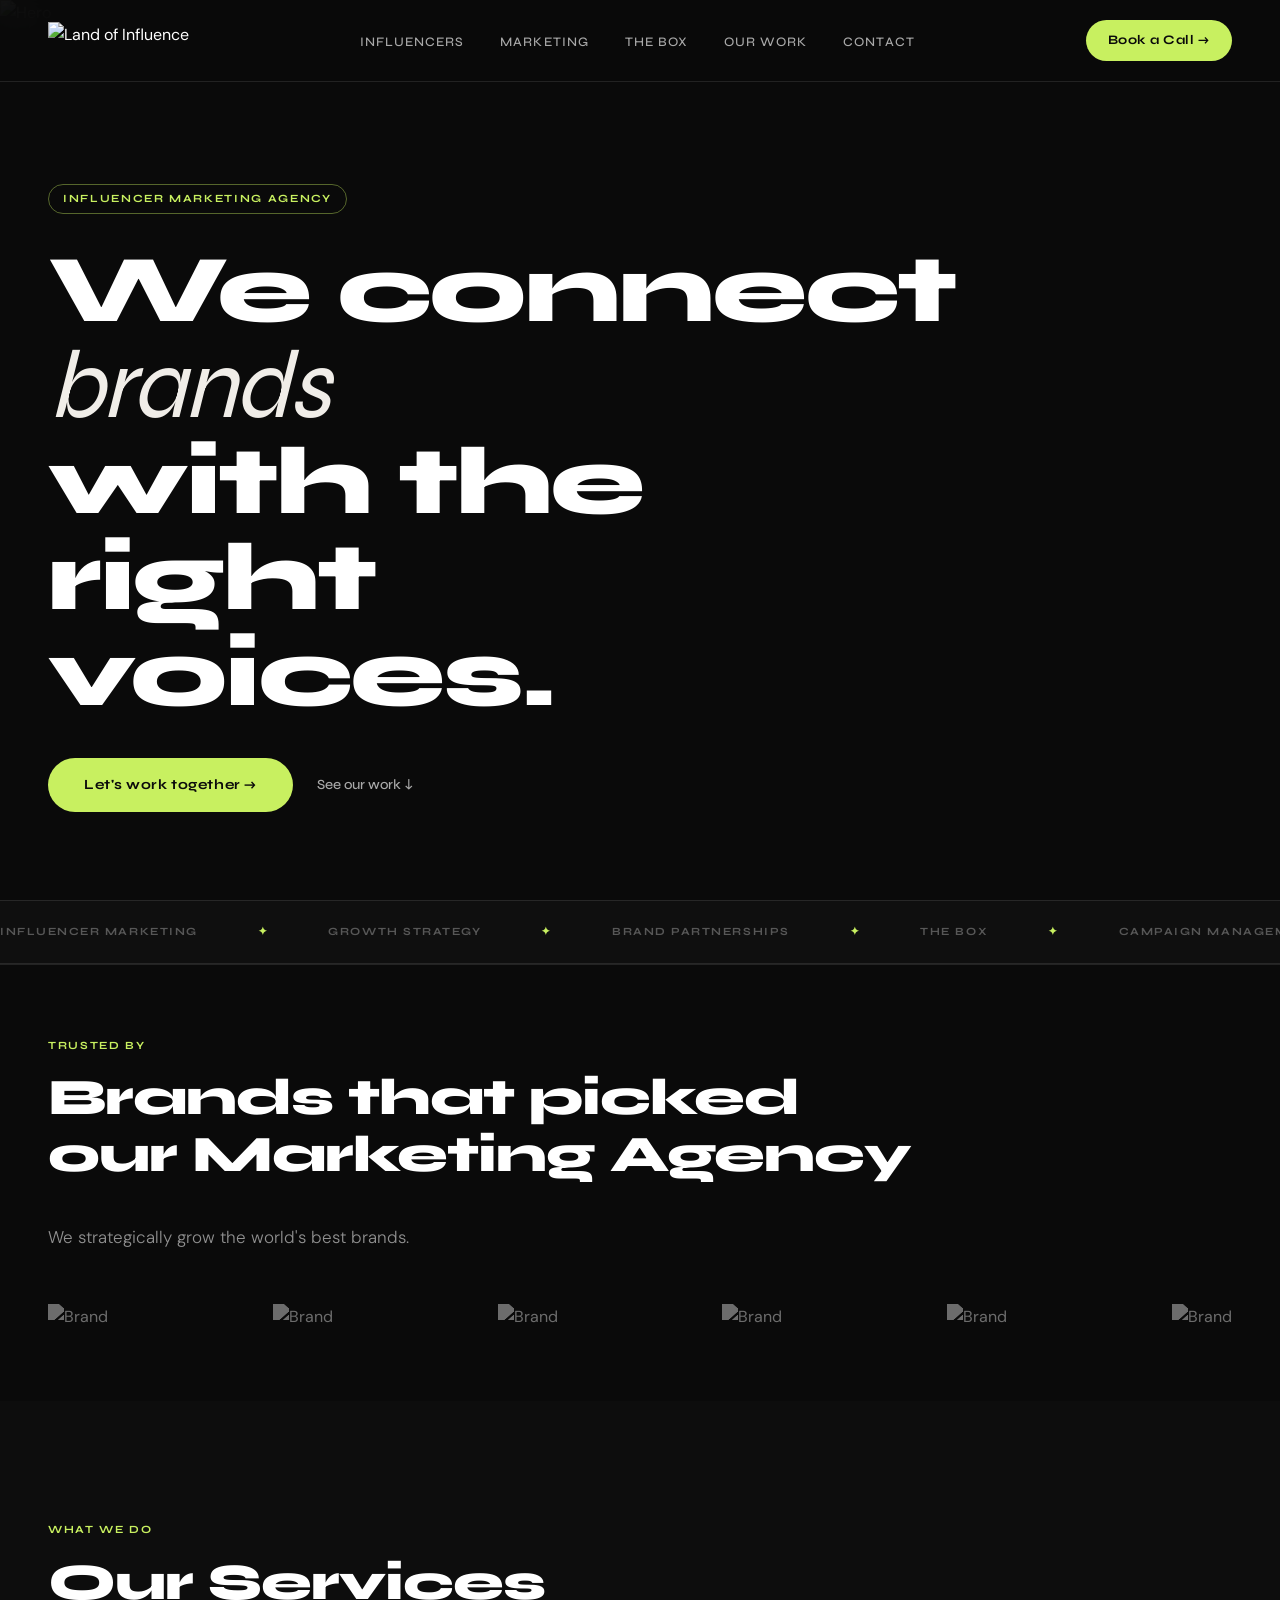
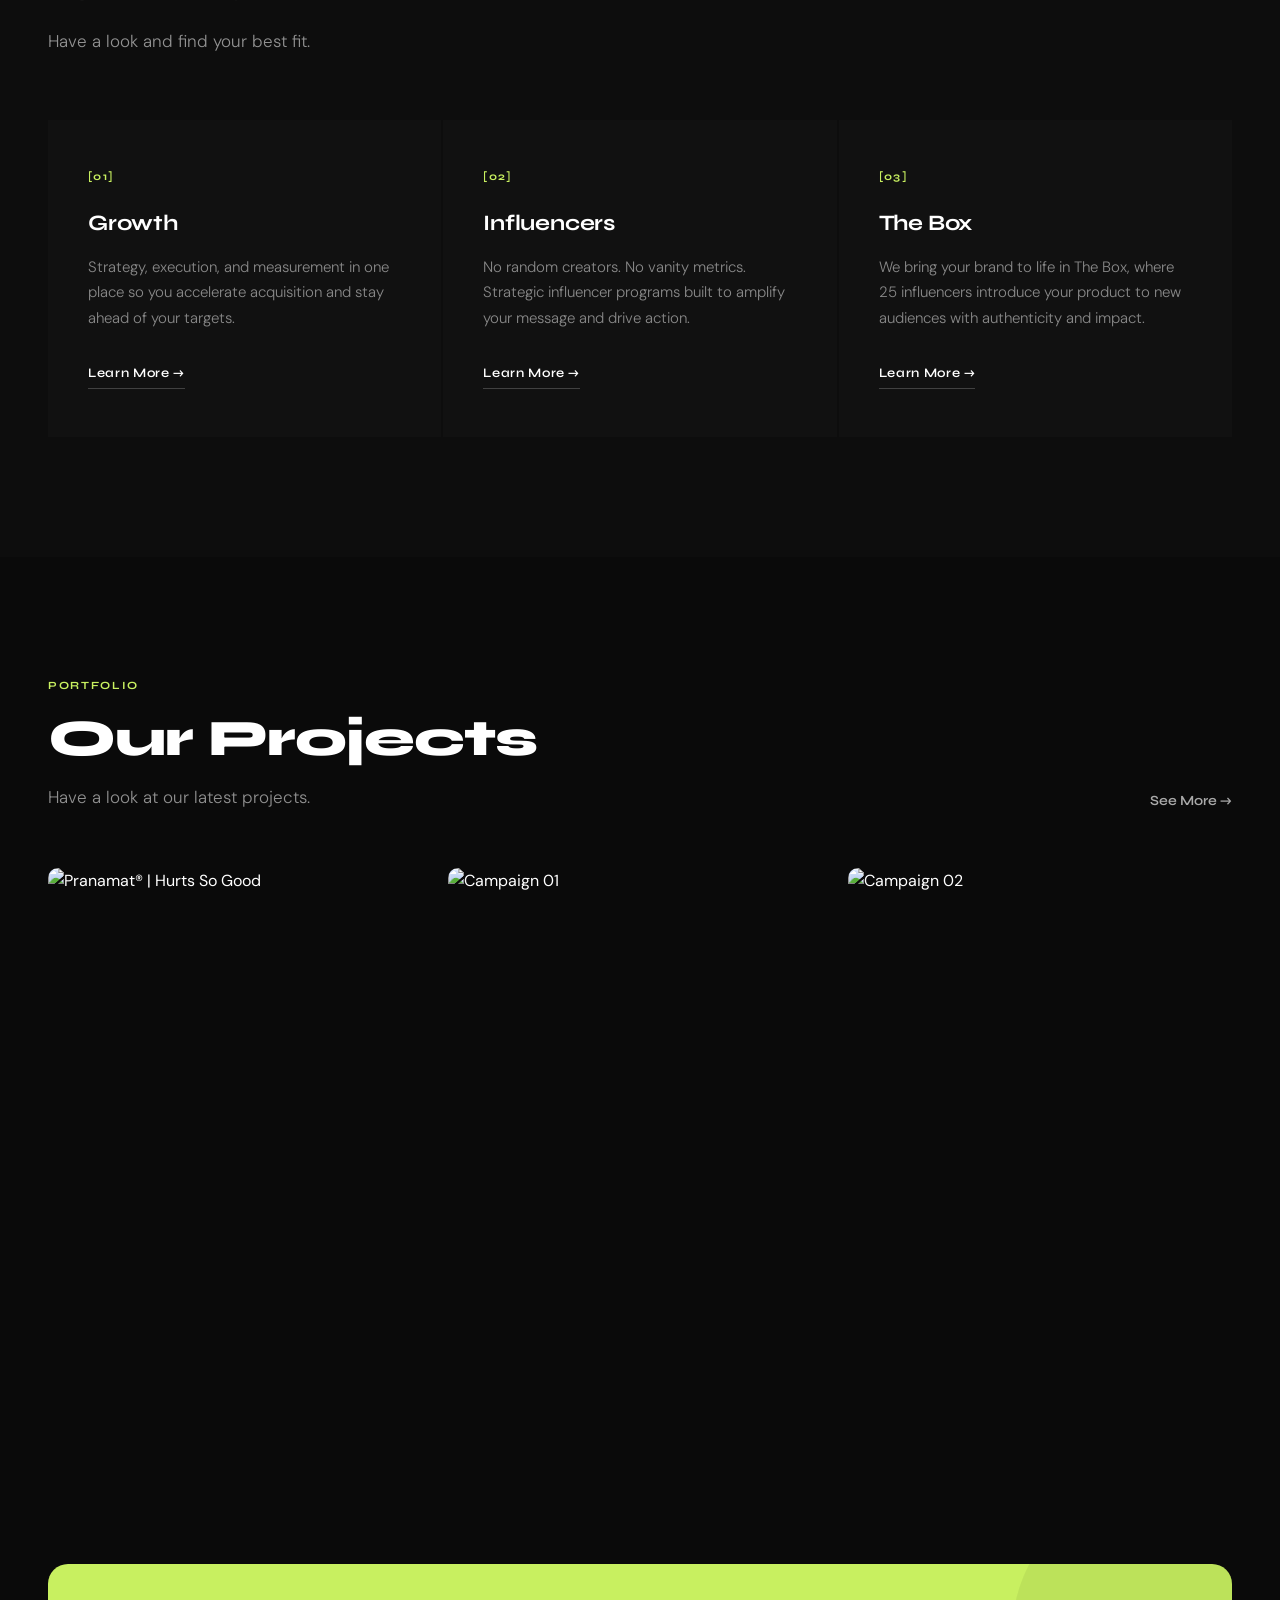
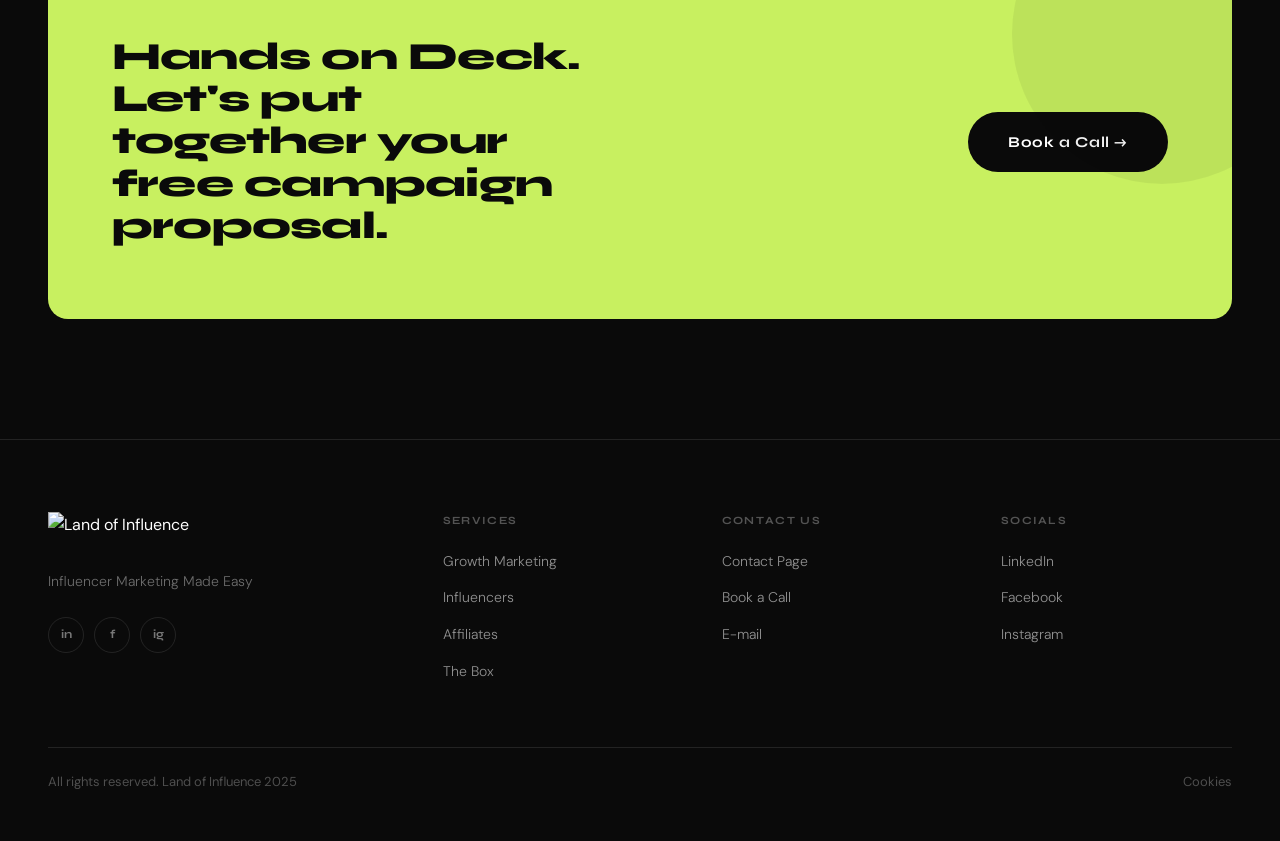
==== commit 57472a0d: "Add files via upload" ====
--- a/index.html
+++ b/index.html
@@ -128,7 +128,7 @@
     </div>
   </section>
 
-  <!-- PROJECTS -->
+  <!-- PROJECTS (CMS-connected) -->
   <section class="fade-up">
     <div class="projects-header">
       <div>
@@ -138,20 +138,7 @@
       </div>
       <a href="work.html" class="btn-ghost" style="font-family:'Syne',sans-serif;font-weight:600;">See More →</a>
     </div>
-    <div class="projects-grid">
-      <div class="project-card">
-        <img src="https://framerusercontent.com/images/hGFPg0LpyASaz5XNrZZDMCmm6kE.jpg?width=1024" alt="Project 1" />
-        <div class="project-overlay"><span class="project-label">Campaign 01</span></div>
-      </div>
-      <div class="project-card">
-        <img src="https://framerusercontent.com/images/c8QzXHBgbO9JdvA2eibnDRkCnPg.jpg?width=1024" alt="Project 2" />
-        <div class="project-overlay"><span class="project-label">Campaign 02</span></div>
-      </div>
-      <div class="project-card">
-        <img src="https://framerusercontent.com/images/e314bE9OJglNpn13Zkw5oNH3Nc.jpg?width=800" alt="Project 3" />
-        <div class="project-overlay"><span class="project-label">Campaign 03</span></div>
-      </div>
-    </div>
+    <div class="projects-grid" id="homeProjectsGrid"></div>
   </section>
 
   <!-- CTA BANNER -->
@@ -166,6 +153,46 @@
     document.getElementById('brands').innerHTML = BRANDS_HTML;
     document.getElementById('ctaBanner').innerHTML = CTA_BANNER_HTML;
     document.getElementById('footer').innerHTML = FOOTER_HTML;
+
+    // ── CMS: render latest 3 projects from localStorage ──
+    const STORAGE_KEY = 'loi_projects';
+    const DEFAULT_PROJECTS = [
+      { id:'proj_1', title:'Pranamat® | Hurts So Good', tag:'The Box', image:'https://framerusercontent.com/images/P8kop1sl3FRkOgq3mGN8S3GWWNU.png?width=1141' },
+      { id:'proj_2', title:'Campaign 01', tag:'Influencer Marketing', image:'https://framerusercontent.com/images/hGFPg0LpyASaz5XNrZZDMCmm6kE.jpg?width=1024' },
+      { id:'proj_3', title:'Campaign 02', tag:'Growth Marketing', image:'https://framerusercontent.com/images/c8QzXHBgbO9JdvA2eibnDRkCnPg.jpg?width=1024' }
+    ];
+
+    function renderHomeProjects() {
+      let projects = DEFAULT_PROJECTS;
+      try {
+        const stored = localStorage.getItem(STORAGE_KEY);
+        if (stored) projects = JSON.parse(stored);
+      } catch {}
+
+      // Show only the latest 3
+      const display = projects.slice(0, 3);
+      const grid = document.getElementById('homeProjectsGrid');
+
+      if (!display.length) {
+        grid.innerHTML = `<p style="color:rgba(255,255,255,0.3);font-size:14px;">No projects yet. <a href="admin.html" style="color:var(--accent)">Add some →</a></p>`;
+        return;
+      }
+
+      grid.innerHTML = display.map(p => `
+        <a href="work.html" class="project-card">
+          ${p.image
+            ? `<img src="${p.image}" alt="${p.title}" />`
+            : `<div style="width:100%;height:100%;background:#1a1a1a;display:flex;align-items:center;justify-content:center;font-size:36px;">🖼️</div>`}
+          <div class="project-overlay">
+            <div>
+              ${p.tag ? `<div style="font-family:'Syne',sans-serif;font-size:10px;font-weight:700;letter-spacing:0.1em;text-transform:uppercase;color:var(--accent);margin-bottom:4px;">${p.tag}</div>` : ''}
+              <span class="project-label">${p.title}</span>
+            </div>
+          </div>
+        </a>`).join('');
+    }
+
+    renderHomeProjects();
     setTimeout(() => document.querySelectorAll('.fade-up').forEach(el => observer.observe(el)), 50);
   </script>
 </body>
